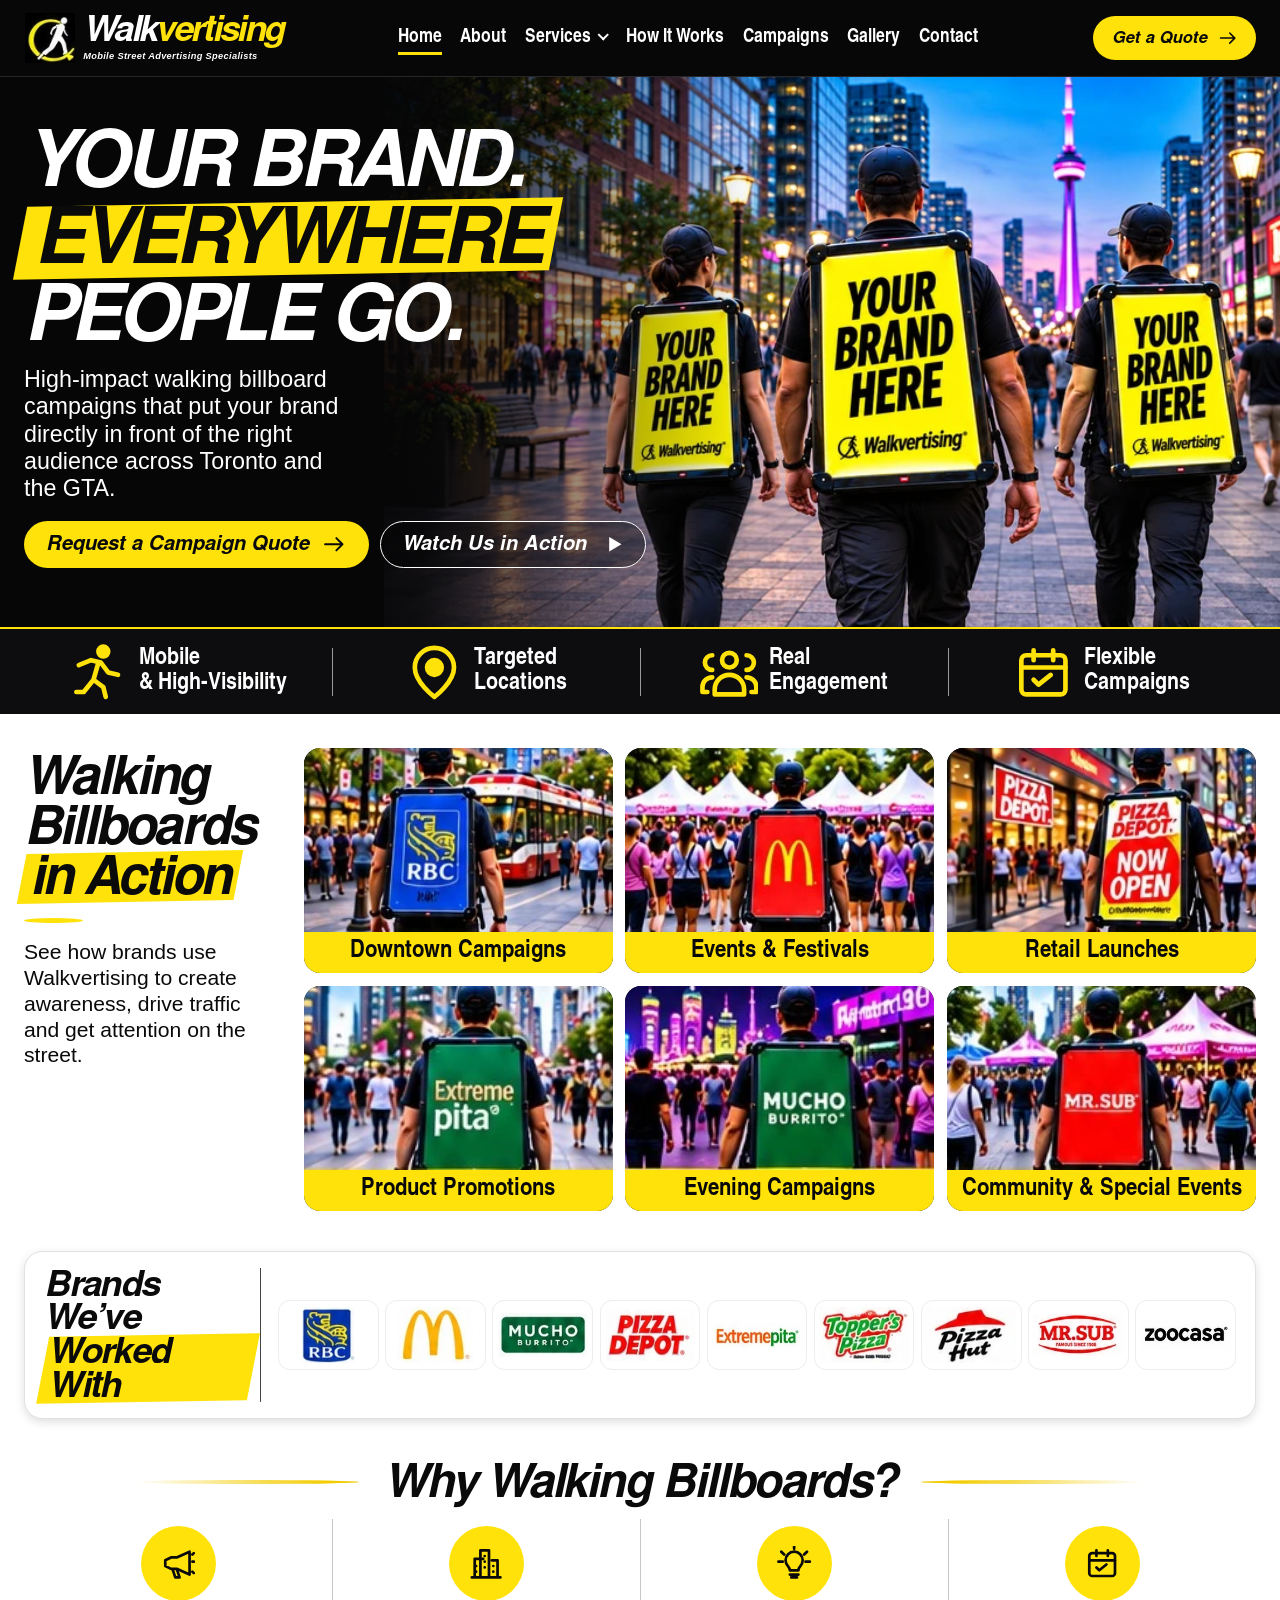
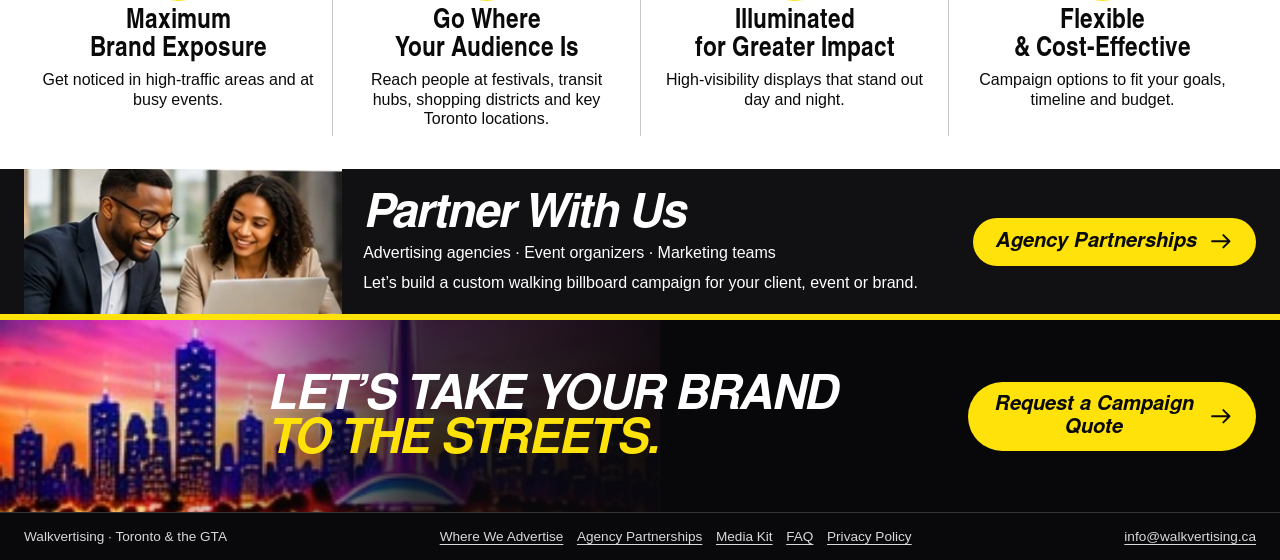
==== index.html @ fa6dc2ae "Build responsive Walkvertising marketing website" ====
<!doctype html>
<html lang="en-CA">
<head>
  <meta charset="utf-8">
  <meta name="viewport" content="width=device-width, initial-scale=1">
  <meta name="description" content="Mobile street advertising and illuminated walking billboard campaigns in Toronto and the GTA.">
  <meta name="theme-color" content="#08080a">
  <title>Walking Billboard Advertising in Toronto | Walkvertising</title>
  <link rel="icon" href="assets/logo-mark.webp" type="image/webp">
  <link rel="stylesheet" href="assets/styles.css">
  <script src="assets/site.js" defer></script>
</head>
<body>
<a class="skip-link" href="#main">Skip to content</a>
<header class="site-header">
  <div class="wrap header-inner">
    <a class="logo" href="index.html" aria-label="Walkvertising home">
      <img src="assets/logo-mark.webp" alt="" width="58" height="57" fetchpriority="high" >
      <span><strong>Walk<span>vertising</span></strong><small>Mobile Street Advertising Specialists</small></span>
    </a>
    <button class="menu-toggle" type="button" aria-label="Toggle menu" aria-expanded="false" aria-controls="site-nav"><svg class="icon" aria-hidden="true" focusable="false"><use href="assets/icons.svg#menu"></use></svg></button>
    <nav class="site-nav" id="site-nav" aria-label="Main navigation">
      <a href="index.html" aria-current="page">Home</a><a href="about.html" >About</a>
      <details class="nav-more" >
        <summary>Services <span class="chevron" aria-hidden="true"></span></summary>
        <div class="subnav"><a href="services.html" >Our Services</a><a href="where-we-advertise.html" >Where We Advertise</a><a href="agency-partnerships.html" >Agency Partnerships</a><a href="media-kit.html" >Media Kit</a><a href="faq.html" >FAQ</a></div>
      </details>
      <a href="how-it-works.html" >How It Works</a><a href="campaigns.html" >Campaigns</a><a href="gallery.html" >Gallery</a><a href="contact.html" >Contact</a>
    </nav>
    <a href="quote.html" class="button button-small">Get a Quote <svg class="icon" aria-hidden="true" focusable="false"><use href="assets/icons.svg#arrow"></use></svg></a>
  </div>
</header>
<main id="main">
<section class="hero hero-home" data-dark>
  <div class="wrap hero-copy">
    
    <h1><span>Your Brand.</span><span><mark>Everywhere</mark></span><span>People Go.</span></h1>
    <p>High-impact walking billboard campaigns that put your brand directly in front of the right audience across Toronto and the GTA.</p><div class="hero-actions"><a href="quote.html" class="button ">Request a Campaign Quote <svg class="icon" aria-hidden="true" focusable="false"><use href="assets/icons.svg#arrow"></use></svg></a><a href="gallery.html#in-action" class="button button-outline">Watch Us in Action <svg class="icon" aria-hidden="true" focusable="false"><use href="assets/icons.svg#play"></use></svg></a></div>
  </div>
  <picture class="hero-picture"><source media="(max-width: 600px)" srcset="assets/hero-home-small.webp"><img src="assets/hero-home.webp" alt="Three ambassadors wearing illuminated walking billboards on a Toronto street" width="1536" height="1024" fetchpriority="high" class="hero-image"></picture>
</section><section class="signal" aria-label="Campaign features" data-dark><div class="wrap"><div class="signal-item"><svg class="icon" aria-hidden="true" focusable="false"><use href="assets/icons.svg#walking"></use></svg><span>Mobile<br>&amp; High-Visibility</span></div><div class="signal-item"><svg class="icon" aria-hidden="true" focusable="false"><use href="assets/icons.svg#pin"></use></svg><span>Targeted<br>Locations</span></div><div class="signal-item"><svg class="icon" aria-hidden="true" focusable="false"><use href="assets/icons.svg#people"></use></svg><span>Real<br>Engagement</span></div><div class="signal-item"><svg class="icon" aria-hidden="true" focusable="false"><use href="assets/icons.svg#calendar"></use></svg><span>Flexible<br>Campaigns</span></div></div></section><section class="section wrap " ><div class="campaign-showcase">
  <div class="campaign-intro">
    <h2>Walking <br>Billboards <br><span class="mark">in Action</span></h2><div class="short-line"></div>
    <p>See how brands use Walkvertising to create awareness, drive traffic and get attention on the street.</p>
  </div>
  <div class="grid grid-3">
<a href="gallery.html?category=corporate" class="tile tile-yellow"><img src="assets/downtown.webp" alt="" width="245" height="148" loading="lazy" decoding="async" ><span class="tile-caption">Downtown Campaigns</span></a>
<a href="gallery.html?category=festivals" class="tile tile-yellow"><img src="assets/events.webp" alt="" width="246" height="150" loading="lazy" decoding="async" ><span class="tile-caption">Events &amp; Festivals</span></a>
<a href="gallery.html?category=grand-openings" class="tile tile-yellow"><img src="assets/retail.webp" alt="" width="250" height="148" loading="lazy" decoding="async" ><span class="tile-caption">Retail Launches</span></a>
<a href="gallery.html?category=restaurants" class="tile tile-yellow"><img src="assets/product.webp" alt="" width="243" height="125" loading="lazy" decoding="async" ><span class="tile-caption">Product Promotions</span></a>
<a href="gallery.html?category=night" class="tile tile-yellow"><img src="assets/evening.webp" alt="" width="248" height="126" loading="lazy" decoding="async" ><span class="tile-caption">Evening Campaigns</span></a>
<a href="gallery.html?category=festivals" class="tile tile-yellow"><img src="assets/community.webp" alt="" width="248" height="126" loading="lazy" decoding="async" ><span class="tile-caption">Community &amp; Special Events</span></a>
</div>
</div></section><section class="section wrap " ><div class="brands"><h2>Brands We’ve <br><span class="mark">Worked With</span></h2><div class="brand-grid"><div class="brand"><img src="assets/brand-rbc.webp" alt="RBC" width="64" height="69" loading="lazy" decoding="async" ></div><div class="brand"><img src="assets/brand-mcdonalds.webp" alt="McDonald’s" width="89" height="68" loading="lazy" decoding="async" ></div><div class="brand"><img src="assets/brand-mucho.webp" alt="Mucho Burrito" width="124" height="60" loading="lazy" decoding="async" ></div><div class="brand"><img src="assets/brand-pizza-depot.webp" alt="Pizza Depot" width="115" height="66" loading="lazy" decoding="async" ></div><div class="brand"><img src="assets/brand-extreme-pita.webp" alt="Extreme Pita" width="149" height="44" loading="lazy" decoding="async" ></div><div class="brand"><img src="assets/brand-toppers.webp" alt="Topper’s Pizza" width="107" height="66" loading="lazy" decoding="async" ></div><div class="brand"><img src="assets/brand-pizza-hut.webp" alt="Pizza Hut" width="107" height="67" loading="lazy" decoding="async" ></div><div class="brand"><img src="assets/brand-mr-sub.webp" alt="MR.SUB" width="140" height="65" loading="lazy" decoding="async" ></div><div class="brand"><img src="assets/brand-zoocasa.webp" alt="Zoocasa" width="170" height="56" loading="lazy" decoding="async" ></div></div></div></section><section class="section wrap " ><div class="section-title"><h2>Why Walking Billboards?</h2></div><div class="feature-row"><article class="feature"><span class="feature-badge"><svg class="icon" aria-hidden="true" focusable="false"><use href="assets/icons.svg#megaphone"></use></svg></span><h3>Maximum<br>Brand Exposure</h3><p>Get noticed in high-traffic areas and at busy events.</p></article><article class="feature"><span class="feature-badge"><svg class="icon" aria-hidden="true" focusable="false"><use href="assets/icons.svg#building"></use></svg></span><h3>Go Where<br>Your Audience Is</h3><p>Reach people at festivals, transit hubs, shopping districts and key Toronto locations.</p></article><article class="feature"><span class="feature-badge"><svg class="icon" aria-hidden="true" focusable="false"><use href="assets/icons.svg#bulb"></use></svg></span><h3>Illuminated<br>for Greater Impact</h3><p>High-visibility displays that stand out day and night.</p></article><article class="feature"><span class="feature-badge"><svg class="icon" aria-hidden="true" focusable="false"><use href="assets/icons.svg#calendar"></use></svg></span><h3>Flexible<br>&amp; Cost-Effective</h3><p>Campaign options to fit your goals, timeline and budget.</p></article></div></section><section class="partner-banner" data-dark><div class="wrap partner-inner">
  <img src="assets/partners.webp" alt="Two marketing colleagues planning a campaign" width="310" height="126" loading="lazy" decoding="async" >
  <div><h2 class="display">Partner With Us</h2><p>Advertising agencies · Event organizers · Marketing teams</p>
    <p>Let’s build a custom walking billboard campaign for your client, event or brand.</p></div>
  <a href="agency-partnerships.html" class="button ">Agency Partnerships <svg class="icon" aria-hidden="true" focusable="false"><use href="assets/icons.svg#arrow"></use></svg></a>
</div></section>
<section class="cta-band" data-dark>
  <div class="wrap cta-inner">
    <h2>Let’s take your brand<span class="accent">to the streets.</span></h2>
    <div class="cta-action"><a href="quote.html" class="button ">Request a Campaign Quote <svg class="icon" aria-hidden="true" focusable="false"><use href="assets/icons.svg#arrow"></use></svg></a></div>
  </div>
</section>
</main>
<footer class="site-footer" data-dark>
  <div class="wrap footer-inner">
    <span>Walkvertising · Toronto &amp; the GTA</span>
    <nav aria-label="More pages"><a href="where-we-advertise.html" >Where We Advertise</a><a href="agency-partnerships.html" >Agency Partnerships</a><a href="media-kit.html" >Media Kit</a><a href="faq.html" >FAQ</a><a href="privacy-policy.html" >Privacy Policy</a></nav>
    <a href="mailto:info@walkvertising.ca">info@walkvertising.ca</a>
  </div>
</footer>
</body>
</html>
---- assets/styles.css ----
@font-face{font-family:Nimbus Display;src:url(display.woff) format("woff");font-weight:700;font-style:italic;font-display:swap}
@font-face{font-family:Nimbus Narrow;src:url(condensed.woff) format("woff");font-weight:400;font-display:swap}
@font-face{font-family:Nimbus Narrow;src:url(condensed-bold.woff) format("woff");font-weight:700;font-display:swap}
:root{--yellow:#ffe20a;--ink:#0a0a0b;--paper:#fff;--muted:#4c4c50;--line:#dedee1;--display:"Nimbus Display",Arial,sans-serif;--narrow:"Nimbus Narrow","Arial Narrow",Arial,sans-serif}
*,*::before,*::after{box-sizing:border-box}
body{margin:0;background:var(--paper);color:var(--ink);font:1rem/1.42 Arial,Helvetica,sans-serif}
h1,h2,h3,p,figure{margin:0}
img{display:block;width:100%;height:auto}
button,input,select,textarea{font:inherit}
button,a{touch-action:manipulation}
button{cursor:pointer}
a{color:inherit}
[hidden]{display:none!important}
:focus-visible{outline:3px solid #1269d0;outline-offset:4px}
[data-dark] :focus-visible,.site-header :focus-visible{outline-color:var(--yellow)}
.wrap{width:min(100% - 3rem,1380px);margin-inline:auto}
.skip-link{position:absolute;top:.75rem;left:.75rem;z-index:10;background:var(--yellow);padding:.75rem;transform:translateY(-180%)}
.skip-link:focus{transform:translateY(0)}
.icon{width:1.4em;height:1.4em;flex:none;vertical-align:middle}
.site-header{position:relative;z-index:5;background:#070708;color:white;border-bottom:1px solid #262629}
.header-inner{display:flex;align-items:center;justify-content:space-between;gap:1.25rem;min-height:76px}
.logo{display:inline-flex;align-items:center;gap:.45rem;text-decoration:none;flex:none;line-height:1}
.logo img{width:52px;height:50px;object-fit:contain}
.logo strong{display:block;font:italic 700 clamp(1.8rem,2.8vw,2.7rem)/.91 var(--display);letter-spacing:-.075em;white-space:nowrap}
.logo strong span{color:var(--yellow)}
.logo small{display:block;margin-top:.35rem;font:italic 700 .58rem/1 Arial,sans-serif;letter-spacing:.035em;white-space:nowrap}
.site-nav{display:flex;align-items:center;gap:clamp(.65rem,1.45vw,1.5rem)}
.site-nav a,.nav-more summary{position:relative;display:block;white-space:nowrap;text-decoration:none}
.site-nav>a,.nav-more summary{font:700 clamp(1.04rem,1.5vw,1.27rem)/1 var(--narrow);padding:.8rem 0}
.site-nav>a::after,.nav-more summary::after{content:"";position:absolute;bottom:.35rem;left:0;right:0;height:3px;background:var(--yellow);transform:scaleX(0);transform-origin:left;transition:transform .16s ease}
.site-nav>a:hover::after,.site-nav>a[aria-current]::after,.nav-more summary:hover::after,.nav-more[data-active] summary::after{transform:scaleX(1)}
.nav-more{position:relative}
.nav-more summary{cursor:pointer;list-style:none}
summary::-webkit-details-marker{display:none}
.chevron{display:inline-block;width:.44em;height:.44em;border:solid currentColor;border-width:0 2px 2px 0;transform:translateY(-.16em) rotate(45deg);margin-left:.23em}
.subnav{position:absolute;min-width:13rem;top:100%;left:-.75rem;padding:.4rem;border:1px solid #343439;border-top:3px solid var(--yellow);background:#101012;border-radius:0 0 .6rem .6rem;box-shadow:0 10px 18px #0005}
.subnav a{padding:.66rem .8rem;font-family:var(--narrow);font-weight:700;font-size:1.1rem;border-radius:.3rem}
.subnav a:hover,.subnav a[aria-current]{background:#25252a;color:var(--yellow)}
.menu-toggle{display:none;background:transparent;color:white;border:1px solid #515155;border-radius:.45rem;padding:.55rem}
.button{display:inline-flex;justify-content:center;align-items:center;gap:.65em;min-height:44px;padding:.52em 1.04em;border:1px solid transparent;border-radius:4em;background:var(--yellow);color:var(--ink);text-decoration:none;text-align:center;font:italic 700 clamp(1rem,1.75vw,1.27rem)/1.08 var(--display);transition:background .16s,color .16s;line-height:1.12}
.button:hover{background:#ffec59}
.button .icon{width:1.21em;height:1.21em}
.button-outline{border-color:white;background:#0005;color:white}
.button-outline:hover{background:white;color:var(--ink)}
.button-small{font-size:clamp(.95rem,1.3vw,1.12rem);white-space:nowrap}
.hero{position:relative;isolation:isolate;display:flex;align-items:center;min-height:clamp(375px,34.5vw,520px);overflow:hidden;background:#060607;color:white}
.hero-home,.hero-tall{min-height:clamp(450px,43vw,645px)}
.hero-image{position:absolute;z-index:-2;right:0;inset-block:0;width:70%;height:100%;object-fit:cover;object-position:center 42%}
.hero::after{content:"";position:absolute;z-index:-1;inset:0;background:linear-gradient(90deg,#060607 1%,#060607 26%,#060607e8 33%,#06060770 44%,transparent 59%)}
.hero-copy{padding-block:2rem 3.55rem}
.hero-home .hero-copy{padding-bottom:2.7rem}
.eyebrow{display:flex;align-items:center;gap:.7rem;margin-bottom:.58rem;color:var(--yellow);font:italic 700 clamp(1.03rem,2.05vw,1.7rem)/1 var(--display);text-transform:uppercase}
.eyebrow::after{content:"";width:clamp(2.2rem,11vw,9rem);height:3px;background:linear-gradient(90deg,var(--yellow),transparent);border-radius:50%}
.hero h1{max-width:14ch;font:italic 700 clamp(2.8rem,5.32vw,5.6rem)/.9 var(--display);letter-spacing:-.052em;text-transform:uppercase;text-wrap:nowrap}
.hero-home h1{font-size:clamp(3.3rem,6.1vw,6.42rem);line-height:.94}
.hero h1 span{display:block}
.accent{color:var(--yellow)}
.hero h1 mark{display:inline-block;position:relative;isolation:isolate;margin:.045em 0;background:none;color:var(--ink);padding:0 .13em}
.hero h1 mark::before,.mark::before{content:"";position:absolute;z-index:-1;inset:0 -.045em;background:var(--yellow);transform:skewX(-12deg) rotate(-1deg)}
.hero p{max-width:35ch;margin-top:.88rem;font-size:clamp(1.04rem,1.82vw,1.56rem);line-height:1.17;text-wrap:pretty}
.hero-home p{max-width:27ch}
.hero-actions{display:flex;align-items:center;gap:.7rem;flex-wrap:wrap;margin-top:1.15rem}
.wave{position:absolute;bottom:-1px;left:0;right:0;width:100%;height:clamp(22px,3.4vw,60px);pointer-events:none}
.signal{background:#0d0d10;color:white;border-top:2px solid var(--yellow)}
.signal .wrap,.feature-row{display:grid;grid-template-columns:repeat(4,minmax(0,1fr))}
.signal-item{display:flex;justify-content:center;align-items:center;gap:.7rem;position:relative;padding:.82rem .5rem;font:700 clamp(1.04rem,1.9vw,1.5rem)/1.05 var(--narrow)}
.signal-item .icon{font-size:1.75em;color:var(--yellow)}
.signal-item+.signal-item::before{content:"";position:absolute;left:0;top:22%;height:56%;width:1px;background:#99999e}
.section{padding-block:clamp(1.25rem,2.6vw,2.5rem)}
.section+.section{padding-top:.4rem}
.section-title{display:flex;justify-content:center;align-items:center;gap:clamp(.65rem,2vw,1.6rem);margin:0 auto .85rem;text-align:center}
.section-title::before,.section-title::after{content:"";height:4px;flex:1;max-width:14rem;background:linear-gradient(90deg,transparent,#f3cc00 85%);border-radius:50%}
.section-title::after{transform:scaleX(-1)}
.section-title h2,.display{font:italic 700 clamp(1.85rem,3.65vw,3.65rem)/.99 var(--display);letter-spacing:-.045em;text-wrap:balance}
.section-title + .section-intro{margin:-.3rem auto 1.25rem;text-align:center;max-width:68ch}
.mark{position:relative;isolation:isolate;display:inline-block;padding:0 .11em}
.underline{width:min(52%,28rem);height:16px;margin:.35rem auto .85rem;border-top:5px solid var(--yellow);border-radius:50%}
.campaign-showcase{display:grid;grid-template-columns:1fr 3.7fr;gap:1.4rem;align-items:start}
.campaign-intro{padding:.3rem 0}
.campaign-intro h2{font:italic 700 clamp(2rem,4.15vw,4.4rem)/.94 var(--display);letter-spacing:-.055em}
.campaign-intro p{font-size:clamp(1rem,1.65vw,1.33rem);line-height:1.22;margin-top:.85rem}
.short-line{width:3.7rem;height:5px;background:var(--yellow);border-radius:85%;margin:1rem 0}
.grid{display:grid;gap:.8rem}
.grid-2{grid-template-columns:repeat(2,minmax(0,1fr))}
.grid-3{grid-template-columns:repeat(3,minmax(0,1fr))}
.grid-4{grid-template-columns:repeat(4,minmax(0,1fr))}
.tile{position:relative;display:block;overflow:hidden;border-radius:1rem;background:var(--ink);color:white;text-decoration:none}
.tile img{aspect-ratio:1.68;object-fit:cover;transition:transform .25s ease}
a.tile:hover img,.gallery-item:hover img{transform:scale(1.035)}
.tile-caption{display:flex;align-items:center;justify-content:center;gap:.5em;min-height:2.4rem;padding:.48rem .55rem;font:700 clamp(1.06rem,2vw,1.55rem)/1.05 var(--narrow);text-align:center}
.tile-caption .icon{color:var(--yellow)}
.tile-yellow .tile-caption{background:var(--yellow);color:#090909}
.tile-copy{padding:.7rem .85rem .9rem}
.tile-copy h3{display:flex;align-items:center;gap:.45em;margin-bottom:.32rem;font:italic 700 clamp(1.12rem,2vw,1.65rem)/1 var(--display)}
.tile-copy h3 .icon{color:var(--yellow)}
.tile-copy p{line-height:1.22}
.brands{display:grid;grid-template-columns:minmax(170px,1.13fr) minmax(0,5fr);gap:1.1rem;align-items:center;padding:1rem 1.2rem;border:1px solid #e1e1e2;border-radius:1.15rem;box-shadow:0 3px 10px #0002;background:#fff}
.brands h2{font:italic 700 clamp(1.42rem,2.8vw,2.6rem)/.94 var(--display);letter-spacing:-.045em;border-right:1px solid #444;padding-right:.55rem}
.brand-grid{display:grid;grid-template-columns:repeat(9,minmax(0,1fr));align-items:center;gap:.4rem}
.brand{display:grid;place-items:center;padding:.36rem .26rem;border:1px solid #ededee;border-radius:.75rem;background:#fff;min-height:60px}
.brand img{width:100%;height:3.55rem;object-fit:contain}
.feature-row{gap:0}
.feature{text-align:center;padding:.45rem .75rem}
.feature+.feature{border-left:1px solid #c6c6cb}
.feature-badge{width:clamp(46px,6vw,75px);height:clamp(46px,6vw,75px);display:grid;place-items:center;margin:0 auto .5rem;border-radius:50%;background:var(--yellow);color:var(--ink);flex:none}
.feature-badge .icon{font-size:1.53rem}
.feature h3{font:700 clamp(1.24rem,2.3vw,1.72rem)/1.01 var(--narrow);margin-bottom:.35rem;text-wrap:balance}
.feature p{line-height:1.22;text-wrap:pretty}
.dark-panel{padding:1rem;border-radius:1.25rem;background:linear-gradient(120deg,#09090a,#18181b);color:white}
.dark-panel .feature+.feature{border-color:#6b6b70}
.partner-banner{background:#111114;color:white}
.partner-inner{display:grid;grid-template-columns:1fr 1.85fr auto;align-items:center;gap:1.3rem}
.partner-inner>img{height:100%;min-height:145px;object-fit:cover;object-position:center}
.partner-inner>div{padding:.9rem 0}
.partner-inner .button{margin-block:.8rem}
.partner-inner p{margin-top:.45rem}
.cta-band{position:relative;isolation:isolate;overflow:hidden;background:#08080d;color:white;border-top:6px solid var(--yellow)}
.cta-band::before{content:"";position:absolute;z-index:-2;inset:0;background:url(skyline-bay.webp) left 57%/min(59%,660px) auto no-repeat}
.cta-band::after{content:"";position:absolute;z-index:-1;inset:0;background:linear-gradient(94deg,#07071200 9%,#08080b30 20%,#08080bcf 33%,#08080b 57%)}
.cta-inner{min-height:clamp(142px,15vw,225px);display:flex;align-items:center;justify-content:space-between;gap:1.1rem;padding:1.65rem 0 1.65rem clamp(5rem,19vw,19rem)}
.cta-inner h2{font:italic 700 clamp(1.85rem,3.7vw,4rem)/.94 var(--display);letter-spacing:-.035em;text-transform:uppercase}
.cta-inner h2 span{display:block}
.cta-action{flex:none;max-width:18rem}
.cta-action p{margin-bottom:.6rem;font-size:1.1rem;line-height:1.2}
.site-footer{background:#09090b;color:#d8d8dc;border-top:1px solid #343438}
.footer-inner{display:flex;align-items:center;justify-content:space-between;gap:.85rem;flex-wrap:wrap;padding-block:.85rem;font-size:.85rem}
.footer-inner nav{display:flex;flex-wrap:wrap;gap:.85rem}
.footer-inner a{text-underline-offset:.2em}
.story-row{display:grid;grid-template-columns:1.02fr 1.35fr 1.15fr;align-items:center;gap:1.25rem}
.story-row>img,.soft-image{border-radius:1rem;object-fit:cover}
.story-row>img{aspect-ratio:1.32}
.story-copy p{margin-top:.7rem}
.story-values{padding-left:1rem;border-left:1px solid #777}
.mini-feature{display:flex;align-items:flex-start;gap:.72rem;padding:.65rem 0}
.mini-feature+.mini-feature{border-top:1px solid var(--line)}
.mini-feature .feature-badge{margin:0;width:3.2rem;height:3.2rem}
.mini-feature .feature-badge .icon{width:1.18em;height:1.18em}
.mini-feature h3{font:700 1.35rem/1 var(--narrow);margin-bottom:.22rem}
.mini-feature p{line-height:1.23}
.audience-strip{display:grid;grid-template-columns:1.15fr 4fr;align-items:center;gap:1rem;background:#f3f3f4;padding:.85rem 1rem;border-radius:1rem}
.audience-grid{display:grid;grid-template-columns:repeat(5,minmax(0,1fr));gap:.35rem;text-align:center}
.audience-grid div{padding:.35rem .3rem;border-left:1px solid #d0d0d2;font:700 1.15rem/1.08 var(--narrow)}
.audience-grid .icon{display:block;margin:0 auto .27rem;color:#111;width:1.85rem;height:1.85rem;filter:drop-shadow(2px 2px 0 var(--yellow))}
.split{display:grid;grid-template-columns:repeat(2,minmax(0,1fr));gap:1.1rem;align-items:start}
.split-center{align-items:center}
.split img{border-radius:1rem}
.tag{display:inline-block;position:relative;isolation:isolate;padding:.32em .7em .27em;margin-bottom:.55rem;font:italic 700 clamp(1.13rem,2.4vw,1.85rem)/1 var(--display);text-transform:uppercase;letter-spacing:-.02em}
.tag::before{content:"";position:absolute;z-index:-1;inset:0;transform:skewX(-13deg);border-radius:.22em;background:var(--yellow)}
.tag.black{color:var(--yellow)}
.tag.black::before{background:var(--ink)}
.steps{counter-reset:step}
.step{position:relative;border-radius:1.15rem;background:var(--ink);color:white;padding-bottom:.8rem;text-align:center}
.step::before{counter-increment:step;content:counter(step,decimal-leading-zero);position:absolute;z-index:1;left:.65rem;top:-.48rem;display:grid;place-items:center;width:2.9rem;height:2.9rem;border-radius:50%;background:var(--yellow);color:#080809;font:italic 700 1.25rem/1 var(--display)}
.step img{border-radius:1.15rem 1.15rem 0 0;aspect-ratio:1.1;object-fit:cover}
.step h3{display:flex;align-items:center;gap:.5em;text-align:left;margin:.6rem .7rem .3rem;font:700 clamp(1.2rem,2.4vw,1.8rem)/1 var(--narrow);text-transform:uppercase}
.step h3 .icon{color:var(--yellow)}
.step p{padding:.05rem .9rem;line-height:1.2}
.coverage-checks{display:grid;grid-template-columns:1fr 1fr;gap:.45rem;padding:0;list-style:none}
.coverage-checks li{display:flex;gap:.45rem;align-items:center;font-weight:bold}
.coverage-checks .icon{background:var(--yellow);border-radius:.25rem;padding:.12rem}
.location-card{border-bottom:5px solid var(--yellow)}
.location-card img{aspect-ratio:2.05}
.location-card .tile-copy{min-height:6.8rem}
.callout{background:#fff7c0;padding:1rem;border-left:5px solid var(--yellow);border-radius:.4rem}
.filters{display:flex;flex-wrap:wrap;gap:.5rem;margin-bottom:1rem}
.filter{display:inline-flex;align-items:center;gap:.45em;border:1px solid var(--ink);border-radius:3em;background:var(--ink);color:white;padding:.55rem .8rem;font:700 1.12rem/1 var(--narrow)}
.filter[aria-pressed=true],.filter:hover{background:var(--yellow);border-color:var(--yellow);color:#0a0a0b}
.gallery-grid{grid-template-columns:repeat(6,minmax(0,1fr))}
.gallery-item{position:relative;display:block;grid-column:span 2;overflow:hidden;padding:0;border:0;border-radius:.9rem;background:#111;color:white;text-align:left}
.gallery-item.gallery-wide{grid-column:span 3}
.gallery-grid[data-filtered] .gallery-item{grid-column:span 2}
.gallery-item img{aspect-ratio:1.56;object-fit:cover;transition:transform .25s}
.gallery-item.gallery-wide img{aspect-ratio:1.78}
.gallery-grid[data-filtered] .gallery-item img{aspect-ratio:1.56}
.gallery-caption{position:absolute;inset:auto 0 0;display:flex;align-items:center;gap:.55rem;background:linear-gradient(transparent,#000e 40%);padding:.95rem .7rem .55rem;font:700 clamp(1.09rem,2.3vw,1.7rem)/1.06 var(--narrow)}
.gallery-caption small{display:block;font:400 .82rem/1.13 Arial,sans-serif;margin-top:.18rem}
.gallery-caption .icon{color:var(--yellow);width:1.35em;height:1.35em}
.preview-strip{display:grid;grid-template-columns:1fr 3fr;gap:1rem;align-items:stretch}
.preview-strip .display{display:grid;align-items:center;background:var(--yellow);padding:1rem;border-radius:.85rem}
.preview-strip button{position:relative;padding:0;overflow:hidden;border:0;border-radius:.75rem;background:#111}
.preview-strip img{aspect-ratio:1.6;object-fit:cover}
.preview-strip button .icon{position:absolute;left:50%;top:50%;transform:translate(-50%,-50%);display:grid;width:3.1rem;height:3.1rem;padding:.43rem;color:white;background:#08080bb0;border:2px solid white;border-radius:50%}
.lightbox{width:min(92vw,900px);max-height:90vh;margin:auto;padding:0;border:1px solid #383841;border-radius:.9rem;color:white;background:#111114}
.lightbox::backdrop{background:#000d}
.lightbox img{max-height:66vh;object-fit:contain;background:#060607}
.lightbox-close{position:absolute;z-index:1;top:.6rem;right:.6rem;color:white;background:#0b0b10cc;padding:.15rem .65rem;border:1px solid white;border-radius:.35rem;font-size:1.55rem}
.lightbox-footer{display:flex;align-items:center;justify-content:space-between;gap:.7rem;padding:.75rem 1rem}
.lightbox-footer h2{font:700 1.35rem/1.1 var(--narrow)}
.lightbox-nav{display:flex;gap:.5rem}
.lightbox-nav button{background:var(--yellow);border:0;border-radius:.3rem;padding:.36rem .6rem;color:#09090b}
.content-form{background:#fbfbfb;border:1px solid var(--line);border-radius:1.35rem;padding:clamp(1rem,2vw,1.6rem);box-shadow:0 4px 17px #0002}
.content-form h2{text-align:center;text-transform:uppercase}
.form-layout{grid-template-columns:minmax(200px,1fr) minmax(0,2.4fr);gap:1.5rem}
.form-grid{display:grid;grid-template-columns:repeat(2,minmax(0,1fr));gap:.65rem}
.field{display:grid;grid-template-columns:1.35rem minmax(0,1fr);align-items:center;gap:.35rem .65rem;padding:.45rem .7rem;border:1px solid #c3c3c8;border-radius:.6rem;background:white}
.field>.icon{grid-row:1 / span 2}
.field>label,.field-label,fieldset legend{font:700 1.13rem/1.13 var(--narrow)}
.field>input,.field>select,.field>textarea{min-width:0;width:100%;grid-column:2;border:0;background:transparent;color:var(--ink);padding:.16rem 0;border-radius:.1rem}
.field>textarea{min-height:6rem;resize:vertical}
.field-wide{grid-column:1/-1}
.required{color:#a20f25}
.form-choices{display:grid;grid-template-columns:repeat(3,minmax(0,1fr));gap:.65rem;margin-top:.7rem}
fieldset{min-width:0;width:100%;border:1px solid var(--line);border-radius:.6rem;margin:0;padding:.5rem .65rem .55rem}
fieldset label{display:flex;align-items:baseline;gap:.45rem;margin:.3rem 0;font-size:.92rem;line-height:1.2}
fieldset input{flex:none;accent-color:#1a1a1a}
.choice-inline{display:flex;gap:.55rem 1rem;flex-wrap:wrap;margin:.6rem 0}
.choice-inline label{margin:0}
.content-form .button{margin-top:.8rem;width:100%}
.form-note,.form-feedback{margin-top:.55rem;text-align:center;font-size:.86rem;color:#494950}
.form-feedback:empty{display:none}
.form-feedback a{font-weight:bold}
.form-aside{padding:.2rem .4rem}
.form-aside .display{margin-bottom:.65rem}
.form-aside>p{margin-bottom:.7rem}
.form-aside img{aspect-ratio:1.35;object-fit:cover;border-radius:.95rem;margin-top:.5rem}
.form-aside.dark-panel{padding:1rem}
.form-aside.dark-panel .mini-feature+.mini-feature{border-color:#525259}
.question{border:1px solid #bdbdc3;border-radius:.9rem;margin:.3rem 0;background:white;color:#111;overflow:hidden}
.question summary{display:flex;align-items:center;justify-content:space-between;gap:.55rem;padding:.49rem .7rem;list-style:none;cursor:pointer;font:700 clamp(1.06rem,1.7vw,1.28rem)/1.12 var(--narrow)}
.question summary::after{content:"+";display:grid;place-items:center;flex:none;width:1.43rem;height:1.43rem;border-radius:50%;background:#fff0a0;font:bold 1.13rem/1 Arial,sans-serif}
.question[open] summary::after{content:"−";background:var(--yellow)}
.question p{padding:.04rem .75rem .75rem;line-height:1.35}
.question summary:focus-visible{outline-offset:-3px}
.faq-layout{grid-template-columns:minmax(180px,.97fr) minmax(0,2.12fr)}
.faq-search{display:flex;align-items:center;gap:.62rem;max-width:850px;margin:0 auto 1rem}
.faq-search label{display:flex;align-items:center;gap:.6rem;flex:1;min-width:0;padding:.55rem .7rem;border:1px solid #c8c8cc;border-radius:2rem}
.faq-search input{border:0;min-width:0;width:100%}
.faq-side nav{display:grid;background:#f4f4f5;border:1px solid #ededee;border-radius:1rem;padding:.35rem .8rem;margin-bottom:1rem}
.faq-side nav a{display:flex;align-items:center;gap:.58rem;padding:.63rem 0;text-decoration:none;font:700 1.15rem/1.14 var(--narrow)}
.faq-side nav a+a{border-top:1px solid #d4d4d8}
.faq-side nav a:hover{text-decoration:underline}
.faq-group{margin-bottom:.7rem;scroll-margin-top:1rem}
.faq-group .tag{margin:0 0 .05rem .25rem}
.faq-group .tag .icon{margin-right:.35rem}
.faq-promo{padding:0;overflow:hidden}
.faq-promo img{aspect-ratio:1.6;object-fit:cover}
.faq-promo div{padding:.85rem}
.faq-promo p{margin:.55rem 0 .75rem}
.faq-promo .button{width:100%}
.policy-intro{display:flex;gap:1.2rem;align-items:center;margin-bottom:1rem}
.policy-intro .feature-badge{margin:0}
.policy-intro p{margin-top:.35rem}
.policy-list{display:grid;gap:.65rem;margin-bottom:1rem}
.policy-row{display:grid;grid-template-columns:minmax(180px,1fr) 2.5fr;background:#f7f7f8;border:1px solid #e1e1e2;border-radius:1rem;overflow:hidden}
.policy-row h3{display:flex;align-items:center;gap:.65rem;padding:.85rem 1rem;background:var(--yellow);font:700 clamp(1.16rem,2vw,1.55rem)/1.05 var(--narrow)}
.policy-row h3 .icon{font-size:1.15em}
.policy-row>div{padding:.75rem 1rem}
.policy-row ul{margin:.2rem 0 0;padding-left:1.28rem}
.policy-date{text-align:center;margin:.7rem auto 0}
.agency-intro{display:grid;grid-template-columns:.9fr 1.25fr 1fr;gap:1rem;align-items:center}
.agency-intro .display{background:var(--yellow);padding:.6rem .8rem;border-radius:.6rem}
.agency-intro img{aspect-ratio:2.45;object-fit:cover;border-radius:.8rem}
.agency-intro p{border-left:2px solid #141414;padding-left:.8rem}
.resources{display:grid;grid-template-columns:repeat(3,minmax(0,1fr));gap:.55rem;margin-top:.65rem}
.resource{display:grid;place-items:center;gap:.3rem;padding:.65rem .3rem;text-align:center;background:#f2f2f3;border:1px solid #dedee1;border-radius:.7rem;text-decoration:none;font:700 1.15rem/1.05 var(--narrow)}
.resource:hover{background:#fff0a1}
.resource .icon{font-size:1.4em}
.detail-section{scroll-margin-top:1rem}
.detail-section h2{margin-bottom:.4rem}
.detail-section p+p{margin-top:.5rem}
@media(max-width:1130px){
  .header-inner{gap:.8rem}
  .site-nav{gap:.7rem}
  .logo img{width:44px;height:44px}
  .logo small{font-size:.52rem}
  .hero h1{font-size:clamp(2.8rem,5.5vw,5.6rem)}
  .hero-home h1{font-size:clamp(3.3rem,6.35vw,6.42rem)}
}
@media(max-width:920px){
  .wrap{width:min(100% - 2rem,1380px)}
  .header-inner{min-height:67px}
  .site-nav{gap:.53rem}
  .site-nav>a,.nav-more summary{font-size:1rem}
  .hero-image{width:73%}
  .hero h1{font-size:clamp(2.5rem,5.75vw,4.8rem)}
  .hero-home h1{font-size:clamp(3rem,6.65vw,5.6rem)}
  .grid-4{grid-template-columns:repeat(2,minmax(0,1fr))}
  .brand-grid{grid-template-columns:repeat(5,minmax(0,1fr))}
  .brand{min-height:47px}
  .brand img{height:2.55rem}
  .campaign-showcase{gap:.8rem}
  .story-row{gap:.7rem}
  .cta-inner{padding-left:clamp(4rem,14vw,12rem)}
}
@media(max-width:760px){
  .menu-toggle{display:block;order:3}
  .header-inner>.button{margin-left:auto}
  .site-nav{display:none;position:absolute;top:100%;inset-inline:0;background:#101013;padding:.5rem 1rem 1rem;box-shadow:0 8px 13px #0005}
  .site-nav[data-open]{display:grid;gap:0}
  .site-nav>a,.nav-more summary{width:100%;padding:.7rem;text-align:left;border-bottom:1px solid #28282d;font-size:1.2rem}
  .site-nav>a::after,.nav-more summary::after{left:.7rem;right:auto;width:1.75rem;bottom:.15rem}
  .subnav{position:static;background:#18181b;border:0;box-shadow:none;padding-left:1.2rem}
  .hero-image{width:100%;object-position:center 32%}
  .hero::after{background:linear-gradient(90deg,#060607 0%,#060607de 17%,#06060778 50%,transparent 100%)}
  .hero,.hero-home,.hero-tall{min-height:390px}
  .hero h1{font-size:clamp(2.45rem,8.1vw,4.75rem)}
  .hero-home h1{font-size:clamp(2.7rem,8.8vw,5rem)}
  .hero p{max-width:30ch}
  .feature-row{grid-template-columns:repeat(2,minmax(0,1fr));row-gap:.8rem}
  .feature:nth-child(3){border-left:0}
  .signal .wrap{width:100%}
  .signal-item{flex-direction:column;text-align:center;gap:.2rem;padding:.62rem .25rem;font-size:.95rem}
  .campaign-showcase,.audience-strip{grid-template-columns:1fr}
  .campaign-intro h2 br{display:none}
  .campaign-intro p{margin-top:.4rem}
  .short-line{display:none}
  .partner-inner{grid-template-columns:1fr 1.6fr;gap:.6rem}
  .partner-inner .button{grid-column:2;justify-self:start;margin:0 0 .75rem}
  .partner-inner>img{grid-row:1 / span 2}
  .partner-inner>div{padding-bottom:0}
  .story-row{grid-template-columns:1fr 1.25fr}
  .story-values{grid-column:1/-1;display:grid;grid-template-columns:1fr 1fr;gap:.7rem;padding-left:0;border-left:0}
  .story-values .mini-feature{border-top:0}
  .audience-grid div:first-child{border-left:0}
  .form-layout{grid-template-columns:1fr}
  .form-aside{order:2;padding:.7rem .4rem}
  .form-aside>img{display:none}
  .faq-layout{grid-template-columns:1fr}
  .faq-side nav{grid-template-columns:repeat(2,minmax(0,1fr));gap:.2rem .6rem;margin-bottom:0}
  .faq-side nav a+ a{border-top:0}
  .faq-promo{display:none}
  .gallery-grid{grid-template-columns:repeat(2,minmax(0,1fr))}
  .gallery-item,.gallery-item.gallery-wide,.gallery-grid[data-filtered] .gallery-item{grid-column:span 1}
  .gallery-item.gallery-wide img{aspect-ratio:1.56}
  .preview-strip{grid-template-columns:1fr}
  .preview-strip .display{font-size:1.65rem}
  .cta-inner{padding-left:0}
}
@media(max-width:480px){
  .wrap{width:calc(100% - 1.2rem)}
  .header-inner{min-height:60px;gap:.42rem}
  .logo{gap:.26rem}
  .logo strong{font-size:1.65rem}
  .logo img{width:37px;height:36px}
  .logo small{font-size:.43rem}
  .header-inner>.button{font-size:.81rem;min-height:38px;padding:.48rem .63rem}
  .header-inner>.button .icon{display:none}
  .menu-toggle{padding:.43rem}
  .hero,.hero-home,.hero-tall{display:block;min-height:0}
  .hero-copy,.hero-home .hero-copy{min-height:0;padding:1.05rem 0 0}
  .hero-image{position:static;width:100%;height:auto;aspect-ratio:1.62;object-fit:cover;object-position:center 28%;margin-top:-.12rem}
  .hero::after{inset:auto 0 0;height:clamp(172px,62vw,279px);z-index:0;pointer-events:none;background:linear-gradient(180deg,#060607,transparent 28%)}
  .hero-copy{position:relative;z-index:1}
  .hero .wave{z-index:2}
  .hero h1{font-size:clamp(2rem,9.05vw,2.78rem)}
  .hero-home h1{font-size:clamp(2.3rem,10.4vw,3.25rem)}
  .hero p{font-size:1.01rem;margin-top:.6rem}
  .hero-actions{margin-top:.75rem;gap:.4rem}
  .hero-actions .button{font-size:.9rem;min-height:39px}
  .hero-actions .button-outline .icon{width:1em}
  .grid{gap:.5rem}
  .grid-3{grid-template-columns:repeat(2,minmax(0,1fr))}
  .grid-3.preview-cards{grid-template-columns:repeat(3,minmax(0,1fr))}
  .tile{border-radius:.65rem}
  .tile-caption{min-height:2.1rem;padding:.38rem .25rem;font-size:1rem}
  .brands{grid-template-columns:1fr;gap:.55rem;padding:.65rem}
  .brands h2{border:0}
  .brands h2 br{display:none}
  .brand-grid{grid-template-columns:repeat(5,minmax(0,1fr));gap:.24rem}
  .brand img{height:2rem}
  .brand{min-height:38px;border-radius:.36rem}
  .feature{padding-inline:.5rem}
  .feature p,.tile-copy p{font-size:.89rem}
  .section-title h2,.display{font-size:clamp(1.55rem,7vw,2.25rem)}
  .story-row,.split,.faq-layout,.form-layout,.agency-intro{grid-template-columns:1fr;gap:.75rem}
  .story-row>img{width:100%;aspect-ratio:1.85;object-position:50% 35%}
  .audience-grid{grid-template-columns:repeat(3,minmax(0,1fr))}
  .audience-grid div:nth-child(4){border-left:0}
  .partners p,.partner-inner p{font-size:.89rem}
  .cta-inner{align-items:flex-start;flex-direction:column;gap:.65rem;min-height:135px;padding-block:1rem}
  .cta-inner h2{font-size:clamp(1.7rem,7.2vw,2.45rem)}
  .cta-band::before{background-size:100% auto;background-position:center 60%}
  .cta-band::after{background:linear-gradient(90deg,#08080bd9,#08080b45 85%)}
  .cta-action p{font-size:.96rem}
  .gallery-caption{padding:.7rem .35rem .35rem;font-size:1rem;gap:.27rem}
  .gallery-caption small{font-size:.68rem}
  .gallery-caption .icon{width:1.15em;height:1.15em}
  .form-grid,.form-choices{grid-template-columns:1fr}
  .form-aside>.mini-feature{padding:.5rem 0}
  .faq-search input{font-size:.88rem}
  .faq-search .button{padding-inline:.6rem}
  .faq-side nav a{font-size:1rem}
  .policy-row{grid-template-columns:1fr}
  .policy-row h3{padding:.55rem .65rem}
  .policy-row>div{padding:.55rem .65rem}
  .agency-intro img{display:none}
  .resource{font-size:.96rem}
  .footer-inner{gap:.45rem}
}
@media(prefers-reduced-motion:reduce){*,*::before,*::after{scroll-behavior:auto!important;transition-duration:.01ms!important}}
.sr-only{position:absolute;width:1px;height:1px;padding:0;margin:-1px;overflow:hidden;clip-path:inset(50%);white-space:nowrap;border:0}
.faq-status{margin:0 auto .65rem;max-width:850px;font-weight:bold}
.agency-form-layout{grid-template-columns:minmax(0,1fr) minmax(0,1.42fr)}
[data-other-location]:not([hidden]){margin-top:.65rem}
@media(max-width:760px){.agency-form-layout{grid-template-columns:1fr}}
@media(max-width:359px){.hero h1{font-size:8.65vw}.hero-home h1{font-size:9.8vw}}
@media(max-width:480px){
  .hero h1{max-width:100%;text-wrap:wrap}
}
@media(max-width:359px){
  .header-inner{gap:.28rem}
  .logo strong{font-size:1.29rem}
  .logo img{width:30px;height:31px}
  .logo small{font-size:.35rem}
  .header-inner>.button{padding-inline:.45rem;font-size:.75rem}
  .menu-toggle{padding:.35rem}
}
.hero-picture{display:contents}
@media(max-width:400px){.service-benefits{grid-template-columns:1fr}}
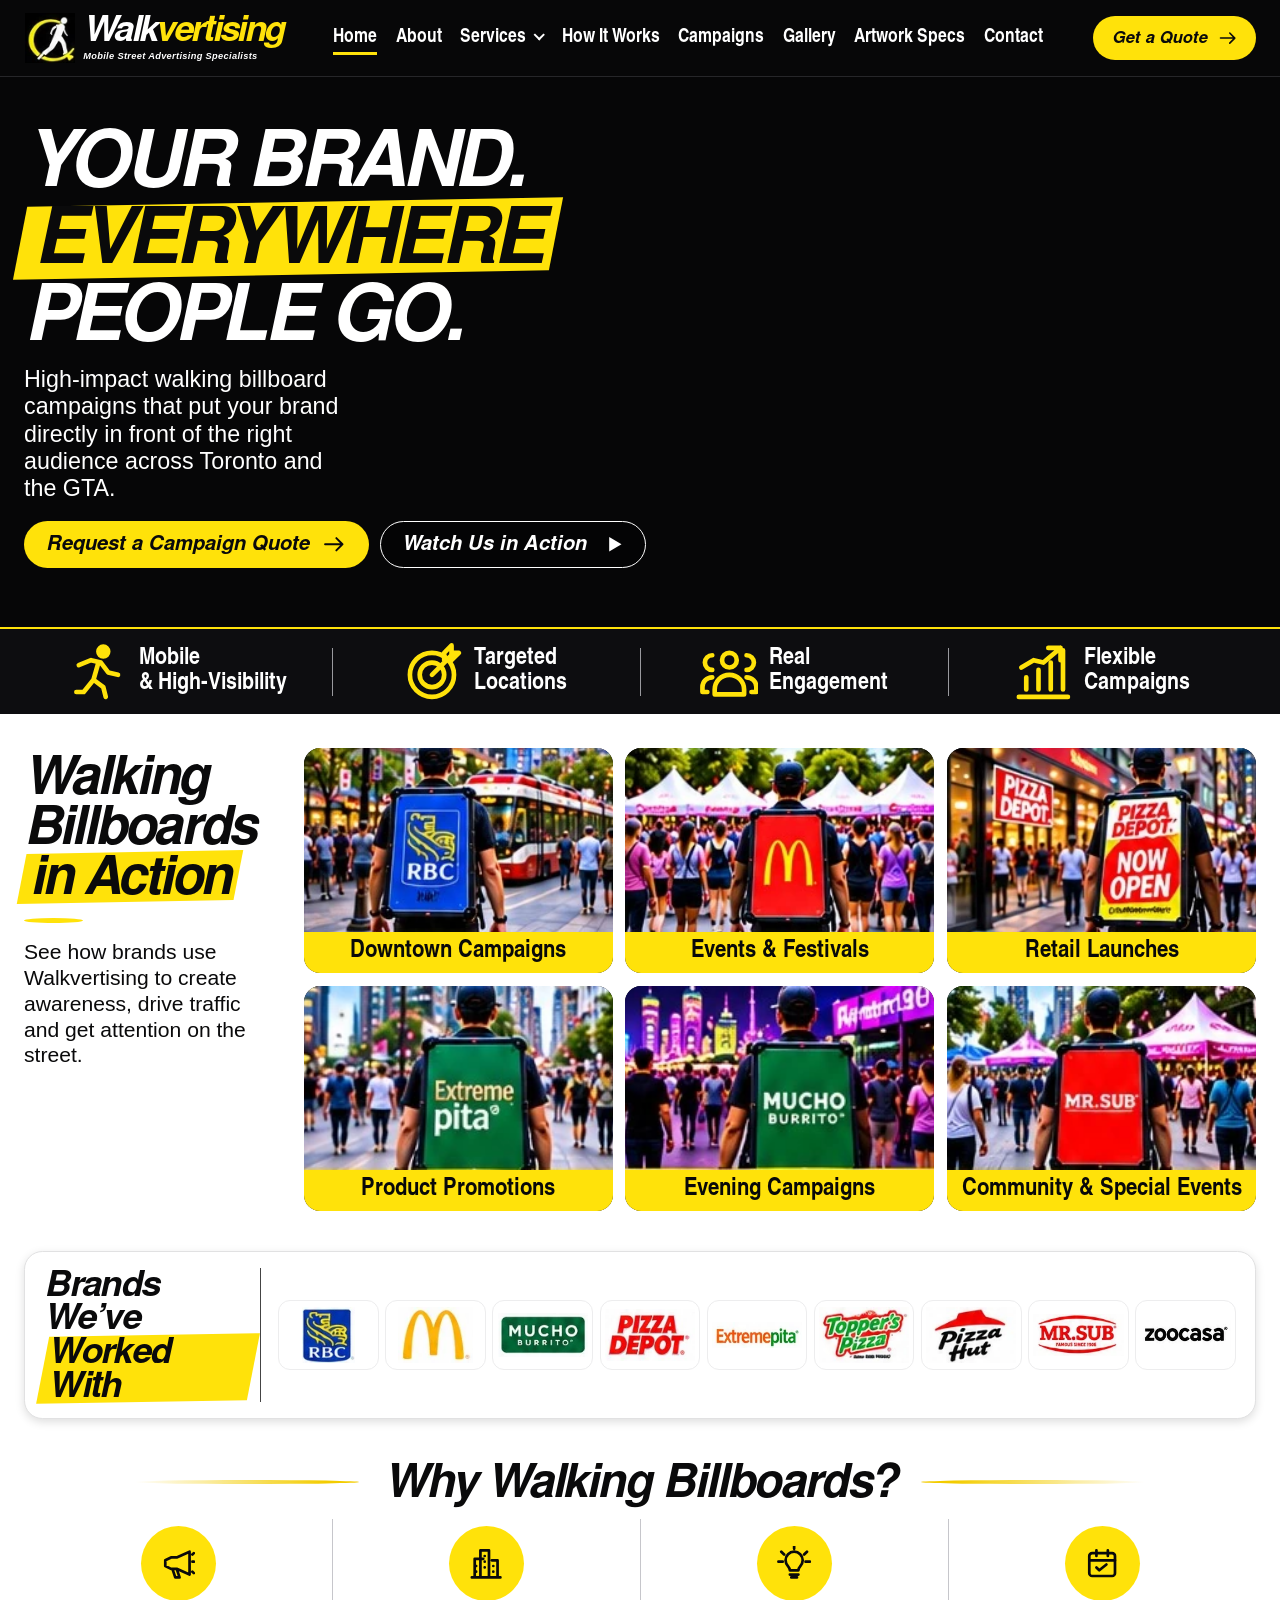
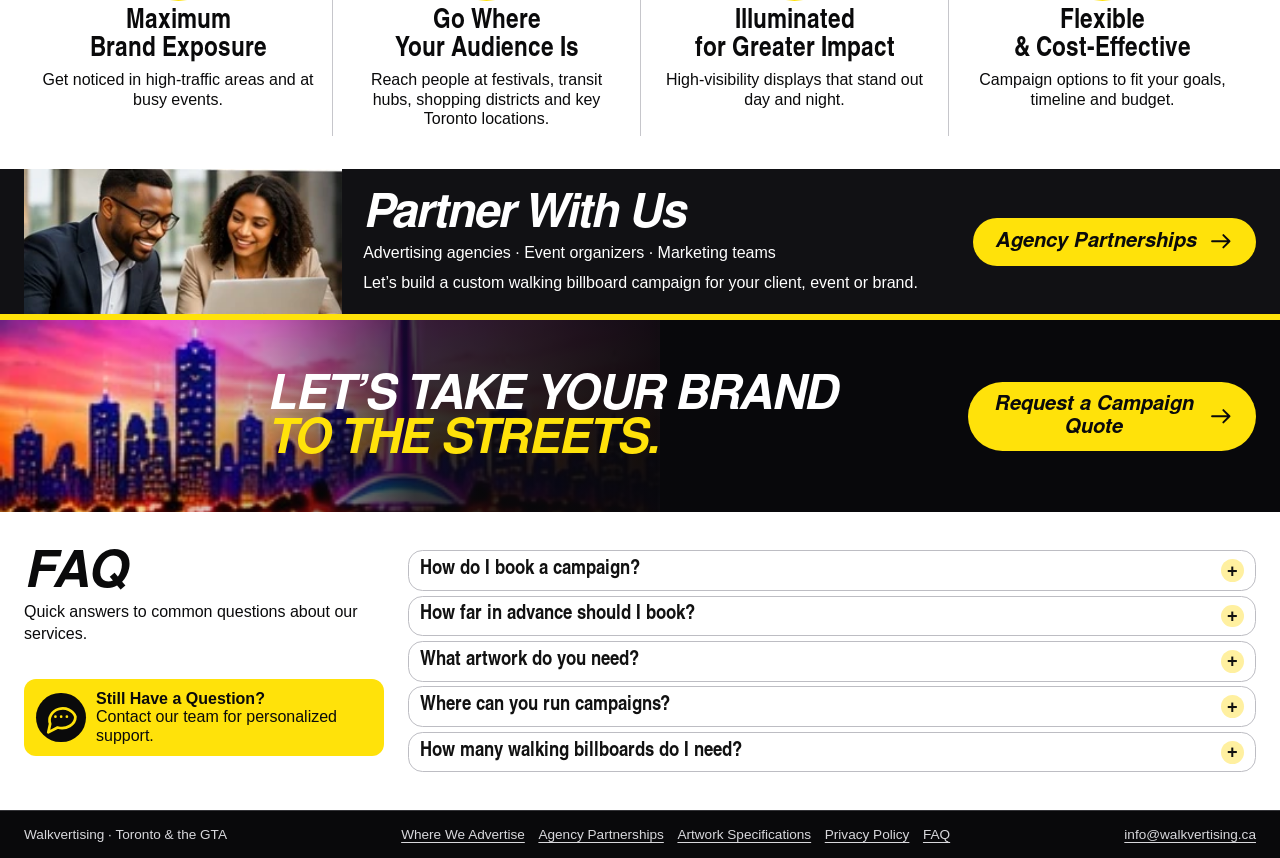
==== commit f32d28f2: "Match mobile mockups and replace media kit with artwork specifications" ====
--- a/index.html
+++ b/index.html
@@ -10,7 +10,7 @@
   <link rel="stylesheet" href="assets/styles.css">
   <script src="assets/site.js" defer></script>
 </head>
-<body>
+<body class="page-home">
 <a class="skip-link" href="#main">Skip to content</a>
 <header class="site-header">
   <div class="wrap header-inner">
@@ -18,16 +18,18 @@
       <img src="assets/logo-mark.webp" alt="" width="58" height="57" fetchpriority="high" >
       <span><strong>Walk<span>vertising</span></strong><small>Mobile Street Advertising Specialists</small></span>
     </a>
-    <button class="menu-toggle" type="button" aria-label="Toggle menu" aria-expanded="false" aria-controls="site-nav"><svg class="icon" aria-hidden="true" focusable="false"><use href="assets/icons.svg#menu"></use></svg></button>
+    <button class="menu-toggle" type="button" aria-label="Open menu" aria-expanded="false" aria-controls="site-nav"><svg class="icon" aria-hidden="true" focusable="false"><use href="assets/icons.svg#menu"></use></svg><span class="menu-close" aria-hidden="true">×</span></button>
     <nav class="site-nav" id="site-nav" aria-label="Main navigation">
       <a href="index.html" aria-current="page">Home</a><a href="about.html" >About</a>
       <details class="nav-more" >
         <summary>Services <span class="chevron" aria-hidden="true"></span></summary>
-        <div class="subnav"><a href="services.html" >Our Services</a><a href="where-we-advertise.html" >Where We Advertise</a><a href="agency-partnerships.html" >Agency Partnerships</a><a href="media-kit.html" >Media Kit</a><a href="faq.html" >FAQ</a></div>
+        <div class="subnav"><a href="services.html" >Our Services</a><a href="where-we-advertise.html" class="subnav-location" >Where We Advertise</a><a href="agency-partnerships.html" >Agency Partnerships</a></div>
       </details>
-      <a href="how-it-works.html" >How It Works</a><a href="campaigns.html" >Campaigns</a><a href="gallery.html" >Gallery</a><a href="contact.html" >Contact</a>
+      <a href="how-it-works.html" >How It Works</a><a href="where-we-advertise.html" class="mobile-nav-link">Where We Advertise</a>
+      <a href="campaigns.html" >Campaigns</a><a href="gallery.html" >Gallery</a><a href="artwork-specifications.html" >Artwork Specs</a><a href="contact.html" >Contact</a>
+      <a href="quote.html" class="button mobile-nav-quote"><span>Request a Quote</span> <svg class="icon" aria-hidden="true" focusable="false"><use href="assets/icons.svg#arrow"></use></svg></a>
     </nav>
-    <a href="quote.html" class="button button-small">Get a Quote <svg class="icon" aria-hidden="true" focusable="false"><use href="assets/icons.svg#arrow"></use></svg></a>
+    <a href="quote.html" class="button button-small header-quote"><span>Get a Quote</span> <svg class="icon" aria-hidden="true" focusable="false"><use href="assets/icons.svg#arrow"></use></svg></a>
   </div>
 </header>
 <main id="main">
@@ -35,10 +37,10 @@
   <div class="wrap hero-copy">
     
     <h1><span>Your Brand.</span><span><mark>Everywhere</mark></span><span>People Go.</span></h1>
-    <p>High-impact walking billboard campaigns that put your brand directly in front of the right audience across Toronto and the GTA.</p><div class="hero-actions"><a href="quote.html" class="button ">Request a Campaign Quote <svg class="icon" aria-hidden="true" focusable="false"><use href="assets/icons.svg#arrow"></use></svg></a><a href="gallery.html#in-action" class="button button-outline">Watch Us in Action <svg class="icon" aria-hidden="true" focusable="false"><use href="assets/icons.svg#play"></use></svg></a></div>
+    <p>High-impact walking billboard campaigns that put your brand directly in front of the right audience across Toronto and the GTA.</p><div class="hero-actions"><a href="quote.html" class="button "><span>Request a <span class="desktop-label">Campaign </span>Quote</span> <svg class="icon" aria-hidden="true" focusable="false"><use href="assets/icons.svg#arrow"></use></svg></a><a href="gallery.html#in-action" class="button button-outline"><span>Watch Us in Action</span> <svg class="icon" aria-hidden="true" focusable="false"><use href="assets/icons.svg#play"></use></svg></a></div>
   </div>
   <picture class="hero-picture"><source media="(max-width: 600px)" srcset="assets/hero-home-small.webp"><img src="assets/hero-home.webp" alt="Three ambassadors wearing illuminated walking billboards on a Toronto street" width="1536" height="1024" fetchpriority="high" class="hero-image"></picture>
-</section><section class="signal" aria-label="Campaign features" data-dark><div class="wrap"><div class="signal-item"><svg class="icon" aria-hidden="true" focusable="false"><use href="assets/icons.svg#walking"></use></svg><span>Mobile<br>&amp; High-Visibility</span></div><div class="signal-item"><svg class="icon" aria-hidden="true" focusable="false"><use href="assets/icons.svg#pin"></use></svg><span>Targeted<br>Locations</span></div><div class="signal-item"><svg class="icon" aria-hidden="true" focusable="false"><use href="assets/icons.svg#people"></use></svg><span>Real<br>Engagement</span></div><div class="signal-item"><svg class="icon" aria-hidden="true" focusable="false"><use href="assets/icons.svg#calendar"></use></svg><span>Flexible<br>Campaigns</span></div></div></section><section class="section wrap " ><div class="campaign-showcase">
+</section><section class="signal" aria-label="Campaign features" data-dark><div class="wrap"><div class="signal-item"><svg class="icon" aria-hidden="true" focusable="false"><use href="assets/icons.svg#walking"></use></svg><span><span class="desktop-label">Mobile<br>&amp; High-Visibility</span><span class="mobile-label">High<br>Visibility</span></span></div><div class="signal-item"><svg class="icon" aria-hidden="true" focusable="false"><use href="assets/icons.svg#target"></use></svg><span>Targeted<br><span class="desktop-label">Locations</span><span class="mobile-label">Reach</span></span></div><div class="signal-item"><svg class="icon" aria-hidden="true" focusable="false"><use href="assets/icons.svg#people"></use></svg><span>Real<br>Engagement</span></div><div class="signal-item"><svg class="icon" aria-hidden="true" focusable="false"><use href="assets/icons.svg#chart"></use></svg><span><span class="desktop-label">Flexible<br>Campaigns</span><span class="mobile-label">Measurable<br>Results</span></span></div></div></section><section class="section wrap " ><div class="campaign-showcase">
   <div class="campaign-intro">
     <h2>Walking <br>Billboards <br><span class="mark">in Action</span></h2><div class="short-line"></div>
     <p>See how brands use Walkvertising to create awareness, drive traffic and get attention on the street.</p>
@@ -55,19 +57,22 @@
   <img src="assets/partners.webp" alt="Two marketing colleagues planning a campaign" width="310" height="126" loading="lazy" decoding="async" >
   <div><h2 class="display">Partner With Us</h2><p>Advertising agencies · Event organizers · Marketing teams</p>
     <p>Let’s build a custom walking billboard campaign for your client, event or brand.</p></div>
-  <a href="agency-partnerships.html" class="button ">Agency Partnerships <svg class="icon" aria-hidden="true" focusable="false"><use href="assets/icons.svg#arrow"></use></svg></a>
+  <a href="agency-partnerships.html" class="button "><span>Agency Partnerships</span> <svg class="icon" aria-hidden="true" focusable="false"><use href="assets/icons.svg#arrow"></use></svg></a>
 </div></section>
 <section class="cta-band" data-dark>
   <div class="wrap cta-inner">
     <h2>Let’s take your brand<span class="accent">to the streets.</span></h2>
-    <div class="cta-action"><a href="quote.html" class="button ">Request a Campaign Quote <svg class="icon" aria-hidden="true" focusable="false"><use href="assets/icons.svg#arrow"></use></svg></a></div>
+    <div class="cta-action"><a href="quote.html" class="button "><span>Request a Campaign Quote</span> <svg class="icon" aria-hidden="true" focusable="false"><use href="assets/icons.svg#arrow"></use></svg></a></div>
   </div>
 </section>
+<section class="section wrap bottom-faq" id="faq"><div class="bottom-faq-heading"><h2>FAQ</h2><p>Quick answers to common questions about our services.</p></div>
+<div class="bottom-faq-questions"><details class="question"><summary>How do I book a campaign?</summary><p><a href="quote.html">Request a campaign quote</a> with your preferred dates, locations and goals. Our team will follow up with availability and a campaign plan.</p></details><details class="question"><summary>How far in advance should I book?</summary><p>Share your dates as early as possible so there is time to confirm staffing, routes and artwork. If your dates are coming up soon, ask us about available options.</p></details><details class="question"><summary>What artwork do you need?</summary><p>Use a clear headline, high-contrast artwork and high-resolution logos. <a href="artwork-specifications.html#file-setup">Read the artwork specifications</a> and request the final production template before exporting.</p></details><details class="question"><summary>Where can you run campaigns?</summary><p>We cover Toronto and surrounding markets including Mississauga, Brampton, Vaughan, Hamilton, Oakville, Burlington and Kitchener. <a href="where-we-advertise.html">Explore the service area.</a></p></details><details class="question"><summary>How many walking billboards do I need?</summary><p>Tell us the target area and crowd size. We can suggest how many ambassadors fit your campaign.</p></details></div>
+<a class="faq-contact" href="contact.html"><span class="feature-badge"><svg class="icon" aria-hidden="true" focusable="false"><use href="assets/icons.svg#talk"></use></svg></span><span><strong>Still Have a Question?</strong><br>Contact our team for personalized support.</span></a></section>
 </main>
 <footer class="site-footer" data-dark>
   <div class="wrap footer-inner">
     <span>Walkvertising · Toronto &amp; the GTA</span>
-    <nav aria-label="More pages"><a href="where-we-advertise.html" >Where We Advertise</a><a href="agency-partnerships.html" >Agency Partnerships</a><a href="media-kit.html" >Media Kit</a><a href="faq.html" >FAQ</a><a href="privacy-policy.html" >Privacy Policy</a></nav>
+    <nav aria-label="More pages"><a href="where-we-advertise.html" >Where We Advertise</a><a href="agency-partnerships.html" >Agency Partnerships</a><a href="artwork-specifications.html" >Artwork Specifications</a><a href="privacy-policy.html" >Privacy Policy</a><a href="index.html#faq" >FAQ</a></nav>
     <a href="mailto:info@walkvertising.ca">info@walkvertising.ca</a>
   </div>
 </footer>
--- a/assets/styles.css
+++ b/assets/styles.css
@@ -407,3 +407,208 @@
 }
 .hero-picture{display:contents}
 @media(max-width:400px){.service-benefits{grid-template-columns:1fr}}
+
+/* Artwork specifications */
+.mobile-design,.mobile-nav-link,.mobile-nav-quote,.mobile-label,.gallery-more,.menu-close{display:none!important}
+.artwork-hero{min-height:clamp(305px,30vw,465px)}
+.artwork-hero h1{text-transform:none;letter-spacing:-.047em}
+.artwork-hero .hero-copy{position:relative;padding-left:clamp(1rem,2.4vw,2.6rem)}
+.artwork-hero .hero-copy::before{content:"";position:absolute;left:0;top:2.1rem;width:8px;height:clamp(95px,11vw,165px);background:var(--yellow);transform:skew(-16deg)}
+.artwork-hero .hero-image{width:67%;object-position:center 46%}
+.artwork-hero p{font-style:italic;max-width:38ch}
+.artwork-layout{display:grid;grid-template-columns:minmax(180px,.93fr) minmax(0,1.8fr);gap:clamp(1rem,2.1vw,2.1rem);align-items:center}
+.artwork-panels{max-height:620px;object-fit:contain}
+.artwork-intro p{font-size:clamp(1rem,1.5vw,1.34rem);font-style:italic;margin:.55rem 0 .85rem}
+.artwork-grid{display:grid;grid-template-columns:repeat(2,minmax(0,1fr));gap:.8rem}
+.artwork-card{min-width:0;border:1px solid var(--line);border-radius:.8rem;background:#f8f8fa;overflow:hidden}
+.artwork-card h2{display:flex;align-items:center;gap:.5rem;padding:.48rem .65rem;background:#e9e9eb;font:italic 700 clamp(1.13rem,2.05vw,1.65rem)/1.06 var(--display)}
+.artwork-card:first-child h2{background:var(--yellow)}
+.artwork-card dl{padding:.15rem .85rem .65rem;margin:0}
+.artwork-card dt{font-weight:700;margin-top:.55rem}
+.artwork-card dd{margin:0 0 .42rem;line-height:1.24}
+.artwork-card dd+dt{border-top:1px solid var(--line);padding-top:.45rem}
+.artwork-card ul{margin:.6rem .65rem .65rem;padding-left:1.1rem}
+.artwork-card li{line-height:1.25;margin:.21rem 0}
+.artwork-card .artwork-checks,.artwork-card .artwork-formats{list-style:none;padding:0}
+.artwork-checks li{display:flex;gap:.45rem;align-items:flex-start}
+.artwork-checks .icon{width:1.15rem;height:1.15rem;border-radius:50%;padding:.12rem;background:var(--yellow)}
+.artwork-formats{display:grid;grid-template-columns:repeat(4,minmax(0,1fr));gap:.25rem}
+.artwork-formats li{display:grid;justify-items:center;text-align:center;font:700 .93rem/1.1 var(--narrow)}
+.artwork-formats small{font-weight:400}
+.format-icon{display:grid;place-items:center;width:clamp(28px,4vw,48px);height:clamp(30px,4vw,48px);margin-bottom:.3rem;border:2px solid currentColor;border-radius:.42rem;font:bold clamp(.88rem,2vw,1.45rem)/1 Arial,sans-serif}
+.format-ai{background:#382005;color:#ff9a20}
+.format-indd{background:#3b071b;color:#ff60a8}
+.format-psd{background:#052d43;color:#54c4ff}
+.format-pdf{background:white;color:#b51b2d}
+.artwork-notes{background:#fff9dc}
+.artwork-notes h2{background:#fff0a5}
+.artwork-support{position:relative;background:#10101b url(mobile-skyline.webp) center 68%/cover no-repeat;color:#fff;border-block:5px solid var(--yellow)}
+.artwork-support::before{content:"";position:absolute;inset:0;background:linear-gradient(105deg,#040407e8 12%,#0a08158c 52%,#04040766)}
+.artwork-support>.wrap{position:relative;display:flex;justify-content:space-between;align-items:center;gap:1rem;padding-block:clamp(2.3rem,6vw,6rem)}
+.artwork-support p{margin-top:.4rem;font-size:clamp(1rem,1.65vw,1.35rem)}
+.artwork-examples .tile{background:#fff;color:var(--ink);border:1px solid #eee}
+.artwork-examples img{aspect-ratio:.95;object-position:center 44%}
+.artwork-benefits .feature-row{grid-template-columns:repeat(5,minmax(0,1fr))}
+.artwork-benefits .feature-badge{background:none}
+.artwork-benefits .feature+.feature{border-left:1px solid #c6c6cb}
+.agency-proposal .content-form{max-width:1000px;margin-inline:auto}
+.bottom-faq{display:grid;grid-template-columns:minmax(150px,.85fr) minmax(0,2fr);column-gap:1.5rem;align-items:start;scroll-margin-top:1rem}
+.bottom-faq-heading h2{font:italic 700 clamp(2rem,4vw,3.6rem)/1 var(--display);margin-bottom:.25rem}
+.bottom-faq-questions{grid-column:2;grid-row:span 2}
+.faq-contact{display:flex;gap:.65rem;align-items:center;margin-top:.75rem;padding:.65rem .75rem;background:var(--yellow);color:var(--ink);border-radius:.75rem;text-decoration:none;line-height:1.17}
+.faq-contact .feature-badge{margin:0;background:var(--ink);color:var(--yellow);width:3.1rem;height:3.1rem}
+.faq-contact:hover strong{text-decoration:underline}
+
+@media(max-width:980px){
+  .site-nav{gap:.55rem}
+  .site-nav>a,.nav-more summary{font-size:1.03rem}
+}
+@media(max-width:1000px){
+  .desktop-design{display:none!important}
+  .mobile-design{display:block!important}
+  .desktop-label{display:none!important}
+  .mobile-label,.mobile-nav-link{display:inline!important}
+  .header-inner{min-height:60px;gap:.65rem}
+  .header-inner>.header-quote{display:none}
+  .logo img{width:39px;height:39px}
+  .logo strong{font-size:clamp(1.7rem,5.6vw,2.15rem)}
+  .logo small{font-size:.47rem;text-transform:uppercase}
+  .menu-toggle{display:grid;place-items:center;margin-left:auto;padding:.32rem;border:0;min-width:44px;height:44px}
+  .menu-toggle>.icon{width:26px;height:26px}
+  .menu-toggle[aria-expanded=true]>.icon{display:none}
+  .menu-toggle[aria-expanded=true] .menu-close{display:block!important;font:2.35rem/1 Arial,sans-serif}
+  .site-nav{display:none;position:absolute;top:100%;inset-inline:0;min-height:calc(100dvh - 60px);max-height:calc(100dvh - 60px);overflow:auto;background:#0c0c0e;padding:.75rem max(1rem,calc((100vw - 480px)/2)) 1.25rem;box-shadow:0 8px 13px #0005}
+  .site-nav[data-open]{display:flex;flex-direction:column;align-items:stretch;gap:0}
+  .site-nav>a,.nav-more summary{width:100%;padding:.60rem .85rem;text-align:left;border-bottom:1px solid #343437;font:700 1.25rem/1.1 var(--narrow)}
+  .site-nav>a[aria-current],.nav-more[data-active] summary{background:var(--yellow);color:var(--ink);border-color:transparent;border-radius:2rem}
+  .site-nav>a::after,.nav-more summary::after{display:none}
+  .nav-more summary{display:flex;justify-content:space-between;align-items:center}
+  .subnav{position:static;min-width:0;background:#18181b;border:0;box-shadow:none}
+  .subnav .subnav-location{display:none}
+  .site-nav>a.mobile-nav-quote{display:flex!important;justify-content:center;align-items:center;gap:.4rem;margin-top:1.05rem;border-radius:3rem;background:var(--yellow);color:var(--ink);font:700 1.12rem/1.1 Arial,sans-serif}
+  .mobile-section,.gallery-section,.gallery-action{width:min(100% - 1.75rem,560px);margin-inline:auto}
+  .mobile-section{padding-block:.9rem 1.35rem}
+  .mobile-intro{margin-bottom:.85rem}
+  .mobile-intro h1{font:700 clamp(1.75rem,7vw,2.46rem)/.99 Arial,sans-serif;letter-spacing:-.045em}
+  .mobile-intro p{font-size:1rem;line-height:1.24;margin-top:.33rem}
+  .mobile-button{width:100%;font:700 1.08rem/1.18 Arial,sans-serif;letter-spacing:-.025em;min-height:44px}
+  .mobile-button.button-outline{color:var(--ink);border-color:var(--ink);background:#fff}
+  .mobile-button.button-outline:hover{background:var(--yellow)}
+  .mobile-service-row{display:grid;grid-template-columns:2.9rem minmax(0,1fr) clamp(74px,22vw,102px);align-items:start;gap:.55rem;padding:.65rem 0;border-bottom:1px solid #e5e5e7}
+  .mobile-service-row .feature-badge{width:2.7rem;height:2.7rem;margin:.15rem 0 0;border-radius:.75rem}
+  .mobile-service-row .feature-badge .icon{font-size:1.17rem}
+  .mobile-service-row h2,.mobile-steps h2,.mobile-cities h2{font:700 1.1rem/1.07 var(--narrow);margin-bottom:.23rem}
+  .mobile-service-row p,.mobile-steps p,.mobile-cities p{font-size:.88rem;line-height:1.23}
+  .mobile-service-row img{aspect-ratio:.91;object-fit:cover;border-radius:.65rem}
+  .page-services .mobile-section>.button{margin-top:1.05rem}
+  .page-about .mobile-section{padding-top:0}
+  .mobile-about-hero{position:relative;isolation:isolate;margin-inline:-.875rem;background:#111;color:#fff}
+  .mobile-about-hero::after{content:"";position:absolute;z-index:-1;inset:42% 0 0;background:linear-gradient(transparent,#000c)}
+  .mobile-about-hero img{position:relative;z-index:-2;width:100%;aspect-ratio:1.45;object-fit:cover;object-position:center 40%}
+  .mobile-about-hero h1{position:absolute;left:.875rem;bottom:1rem;font:700 clamp(1.65rem,7.9vw,2.65rem)/.95 Arial,sans-serif;letter-spacing:-.05em}
+  .mobile-about-card{position:relative;padding:.8rem .22rem 0;background:#fff}
+  .mobile-about-card>p{margin-bottom:.45rem}
+  .mobile-about-card .mini-feature{padding:.72rem 0;border-top:1px solid #e5e5e7}
+  .mobile-about-card .mini-feature h3{font-size:1.2rem}
+  .mobile-about-card .mini-feature p{font-size:.94rem}
+  .mobile-steps,.mobile-cities{margin:0 0 1rem;padding:0;list-style:none}
+  .mobile-steps{counter-reset:mobile-step}
+  .mobile-steps li,.mobile-cities li{display:grid;grid-template-columns:2.12rem 2rem minmax(0,1fr);align-items:start;gap:.55rem;padding:.69rem 0}
+  .mobile-steps li+li{border-top:1px solid #e5e5e7}
+  .mobile-steps li::before{counter-increment:mobile-step;content:counter(mobile-step);display:grid;place-items:center;width:2.15rem;height:2.15rem;background:var(--yellow);border-radius:50%;font:700 1.1rem/1 Arial,sans-serif}
+  .mobile-steps .icon{width:1.8rem;height:1.8rem;margin-top:.08rem}
+  .mobile-location-photo{aspect-ratio:2.35;object-fit:cover;object-position:50% 59%;border-radius:.78rem}
+  .mobile-cities{margin:.45rem 0 .75rem}
+  .mobile-cities li{grid-template-columns:2.3rem minmax(0,1fr);padding:.32rem 0}
+  .mobile-cities .feature-badge{width:2.2rem;height:2.2rem;margin:.05rem 0}
+  .mobile-cities .feature-badge .icon{font-size:.98rem}
+  .mobile-cities h2{margin-bottom:.09rem}
+  .mobile-coverage img{margin-top:.65rem;border-radius:.68rem}
+  .mobile-coverage p{margin-top:.35rem;font-size:.94rem}
+  .campaign-filters{display:flex;gap:.35rem;margin-bottom:.7rem}
+  .campaign-filter{flex:1;padding:.5rem .2rem;border:0;border-radius:.6rem;background:#e9e9ec;color:var(--ink);font:700 1.06rem/1 var(--narrow)}
+  .campaign-filter[aria-pressed=true]{background:var(--yellow)}
+  #mobile-campaign-grid{display:grid;gap:.65rem}
+  .mobile-campaign-card{display:block;overflow:hidden;border:1px solid #e4e4e6;border-radius:.78rem;color:var(--ink);background:#fff;text-decoration:none;box-shadow:0 2px 5px #0002}
+  .mobile-campaign-card img{aspect-ratio:2.4;object-fit:cover;object-position:center 44%}
+  .mobile-campaign-copy{display:flex;align-items:center;justify-content:space-between;gap:.5rem;padding:.47rem .55rem;font-size:.88rem;line-height:1.16}
+  .mobile-campaign-copy strong{display:block;font:700 1.12rem/1.05 var(--narrow);margin-bottom:.16rem}
+  .mobile-campaign-copy .feature-badge{width:1.85rem;height:1.85rem;margin:0}
+  .mobile-campaign-copy .feature-badge .icon{font-size:.95rem}
+  .mobile-gallery-intro{padding-bottom:0}
+  .gallery-section{padding-top:0;padding-bottom:1.05rem}
+  .gallery-section .filters{display:none}
+  .gallery-grid,.gallery-grid[data-filtered]{grid-template-columns:repeat(2,minmax(0,1fr))}
+  .gallery-grid .gallery-item,.gallery-grid[data-filtered] .gallery-item{grid-column:auto;order:var(--mobile-order);border-radius:.65rem}
+  .gallery-grid .gallery-item img,.gallery-grid[data-filtered] .gallery-item img{aspect-ratio:1.18}
+  .gallery-grid:not([data-expanded]):not([data-filtered]) [data-mobile-order="0"]{display:none}
+  .gallery-caption{display:none}
+  .gallery-more:not([hidden]){display:flex!important;margin-top:.8rem}
+  .gallery-action:not(:target):not([data-expanded]){display:none}
+  .gallery-action .preview-strip{grid-template-columns:1fr;gap:.45rem}
+  .gallery-action .preview-strip .display{padding:.5rem .55rem}
+  .gallery-action .preview-cards{grid-template-columns:repeat(3,minmax(0,1fr))}
+  .mobile-contact-row{display:flex;gap:.55rem;align-items:center;margin:.4rem 0;padding:.52rem .65rem;border:1px solid #dddde0;border-radius:.6rem;text-decoration:none;font-weight:700;background:#fafafa;overflow-wrap:anywhere}
+  .mobile-contact-map{display:block;overflow:hidden;border-radius:.75rem;border:1px solid #e4e4e5;margin:.85rem 0;text-align:center;text-decoration:none;box-shadow:0 2px 5px #0002}
+  .mobile-contact-map img{aspect-ratio:2.7;object-fit:cover}
+  .mobile-contact-map strong{display:block;padding:.5rem}
+  .contact-form-section:not(:has(:target)){display:none}
+  .contact-form-section .form-aside{display:none}
+  .contact-form-section .content-form{scroll-margin-top:.75rem}
+  .mobile-quote .content-form{padding:0;border:0;box-shadow:none;background:white}
+  .mobile-quote .content-form>h2,.mobile-quote .underline{display:none}
+  .mobile-quote .form-grid{grid-template-columns:1fr;gap:.5rem}
+  .mobile-quote .content-form .button{margin-top:1rem;font:700 1.08rem/1.15 Arial,sans-serif}
+  .mobile-quote .form-note{text-align:left}
+  .mobile-quote .field{gap:.3rem .5rem;padding:.42rem .55rem;background:#fbfbfc}
+  .mobile-quote .field>label{font-weight:400}
+  .mobile-artwork-hero{border-radius:.75rem;aspect-ratio:2.05;object-fit:cover;object-position:center 41%}
+  .artwork-layout{grid-template-columns:1fr}
+  .artwork-panels{order:2;max-height:420px}
+  .artwork-main .artwork-intro h2 br{display:none}
+  .artwork-support>.wrap{align-items:flex-start;flex-direction:column}
+  .artwork-benefits .feature-row{grid-template-columns:repeat(3,minmax(0,1fr))}
+  .artwork-benefits .feature:nth-child(4){border-left:0}
+  .bottom-faq{display:block;width:min(100% - 1.75rem,560px)}
+  .bottom-faq-heading h2{font:700 clamp(1.75rem,7vw,2.46rem)/.99 Arial,sans-serif;letter-spacing:-.045em}
+  .bottom-faq-heading p{margin:.3rem 0 .5rem}
+  .bottom-faq .faq-contact{margin-top:1.05rem}
+  .page-home .hero-home{display:flex;flex-direction:column;align-items:stretch;min-height:0}
+  .page-home .hero-home::after{display:none}
+  .page-home .hero-picture{display:block;order:0;position:relative}
+  .page-home .hero-picture::after{content:"";position:absolute;inset:56% 0 -1px;background:linear-gradient(transparent,#060607)}
+  .page-home .hero-home .hero-image{position:relative;z-index:auto;inset:auto;width:100%;height:auto;aspect-ratio:1.37;object-fit:cover;object-position:center 40%;margin-top:0}
+  .page-home .hero-home .hero-copy{position:relative;z-index:1;order:1;width:min(100% - 2rem,560px);margin:-1.95rem auto 0;padding:0 0 1.05rem}
+  .page-home .hero-home h1{font-size:clamp(2.05rem,9.2vw,4.15rem);line-height:.91}
+  .page-home .hero-home mark{color:var(--yellow);padding:0}
+  .page-home .hero-home mark::before{display:none}
+  .page-home .hero-home p{max-width:29ch;margin:.52rem 0 0}
+  .page-home .hero-actions{display:grid;gap:.4rem;margin-top:.65rem}
+  .page-home .hero-actions .button{width:100%;font:700 1.05rem/1.12 Arial,sans-serif;min-height:40px}
+  .page-home .hero-actions .button-outline{font-size:.96rem}
+  .page-home .signal{background:#fff;color:var(--ink);border:0;border-radius:.9rem .9rem 0 0;margin-top:-.35rem;position:relative}
+  .page-home .signal-item{flex-direction:column;text-align:center;gap:.25rem;padding:.65rem .1rem;font-size:.88rem}
+  .page-home .signal-item .icon{color:var(--ink);font-size:1.5rem}
+  .page-home .signal-item+.signal-item::before{display:none}
+}
+@media(max-width:520px){
+  .artwork-grid{grid-template-columns:1fr}
+  .artwork-formats{max-width:340px}
+  .artwork-benefits .feature-row{grid-template-columns:repeat(2,minmax(0,1fr))}
+  .artwork-benefits .feature:nth-child(odd){border-left:0}
+  .artwork-benefits .feature:nth-child(4){border-left:1px solid #c6c6cb}
+}
+.artwork-hero .hero-image{width:82%;object-position:center 33%}
+.page-artwork .artwork-support{background-position:center 59%}
+@media(max-width:1000px){
+  .page-home .hero-home .hero-image{max-height:475px;object-position:center 36%}
+  .mobile-contact-map{position:relative}
+  .mobile-contact-map::before{content:"";position:absolute;top:20%;left:50%;width:26px;height:26px;border:6px solid #d91824;border-radius:50% 50% 50% 0;background:#fff;transform:translateX(-50%) rotate(-45deg);box-shadow:0 2px 4px #0004}
+}
+@media(max-width:1000px){
+  .gallery-section[data-filtered] .filters{display:flex}
+  .gallery-section[data-filtered] .filters .filter{font-size:1rem}
+}
+@media(max-width:1000px){
+  .page-locations .nav-more[data-active] summary{background:transparent;color:white;border-color:#343437;border-radius:0}
+}
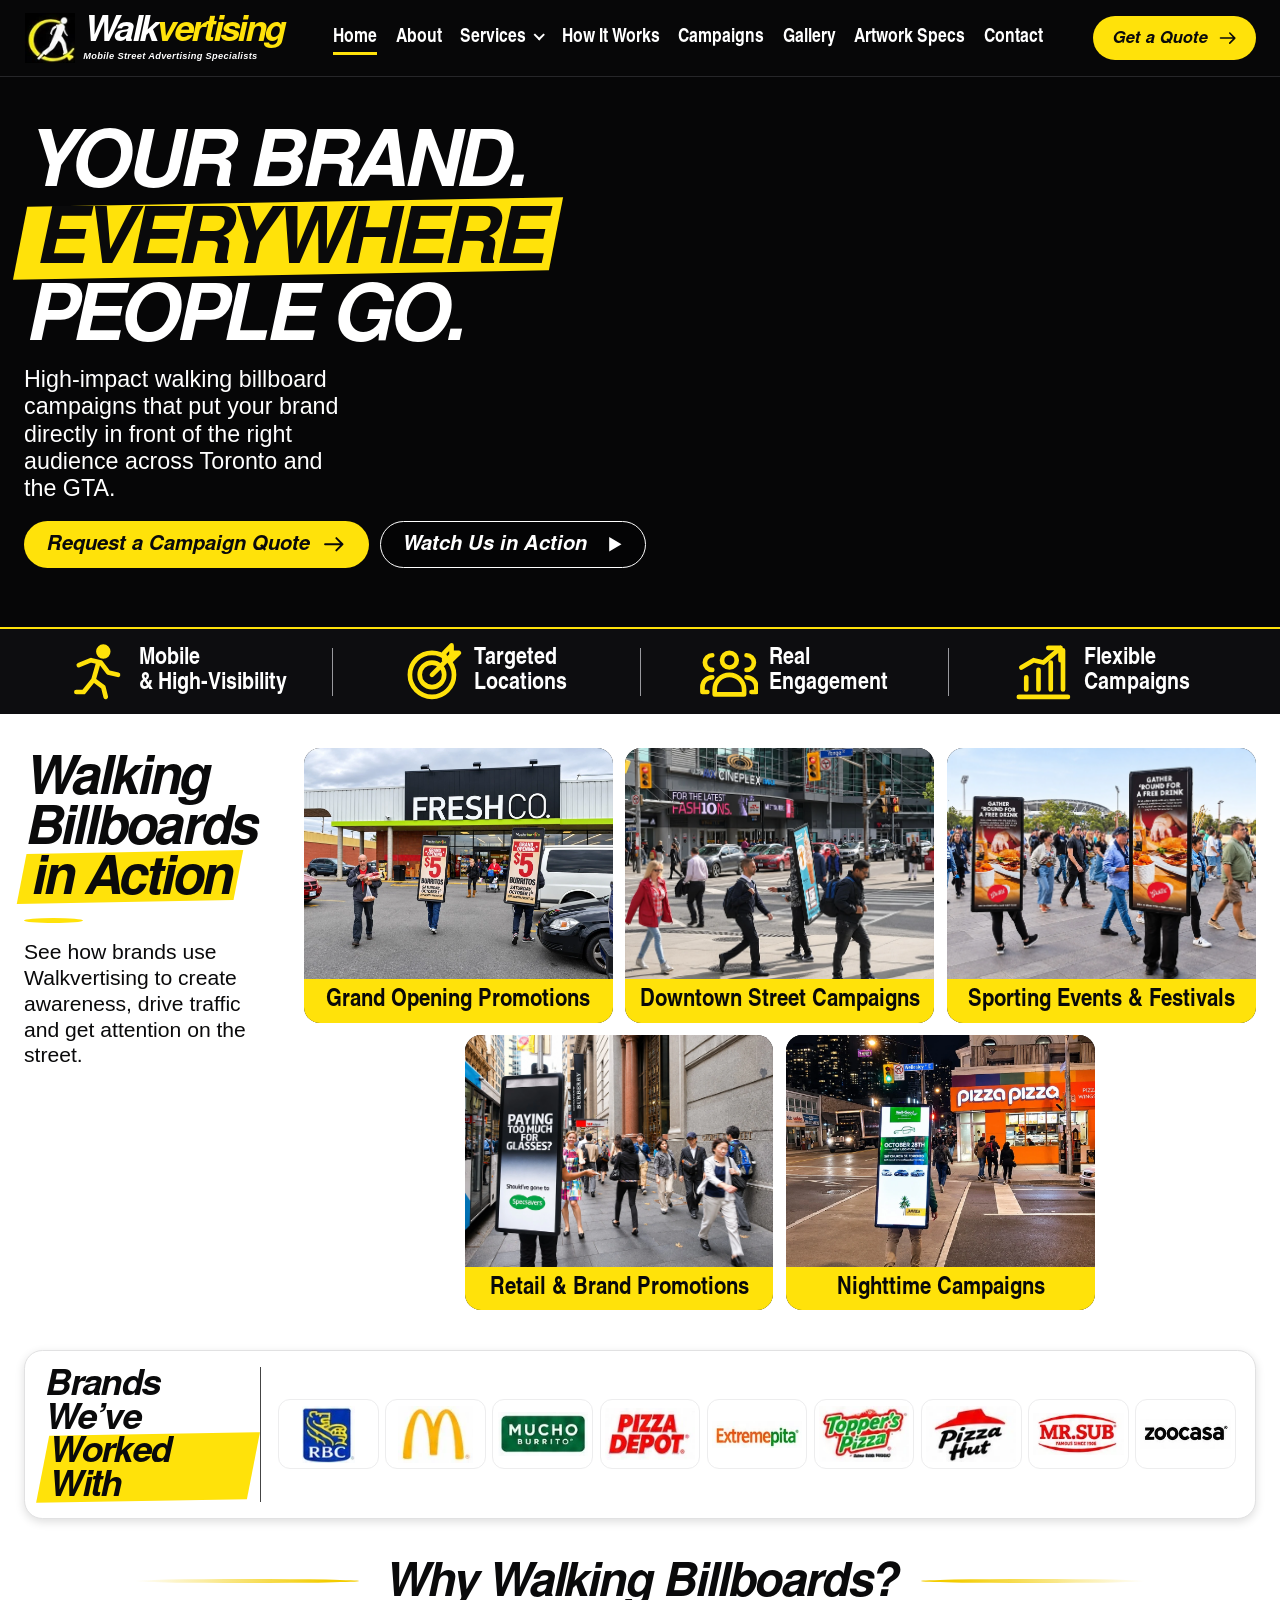
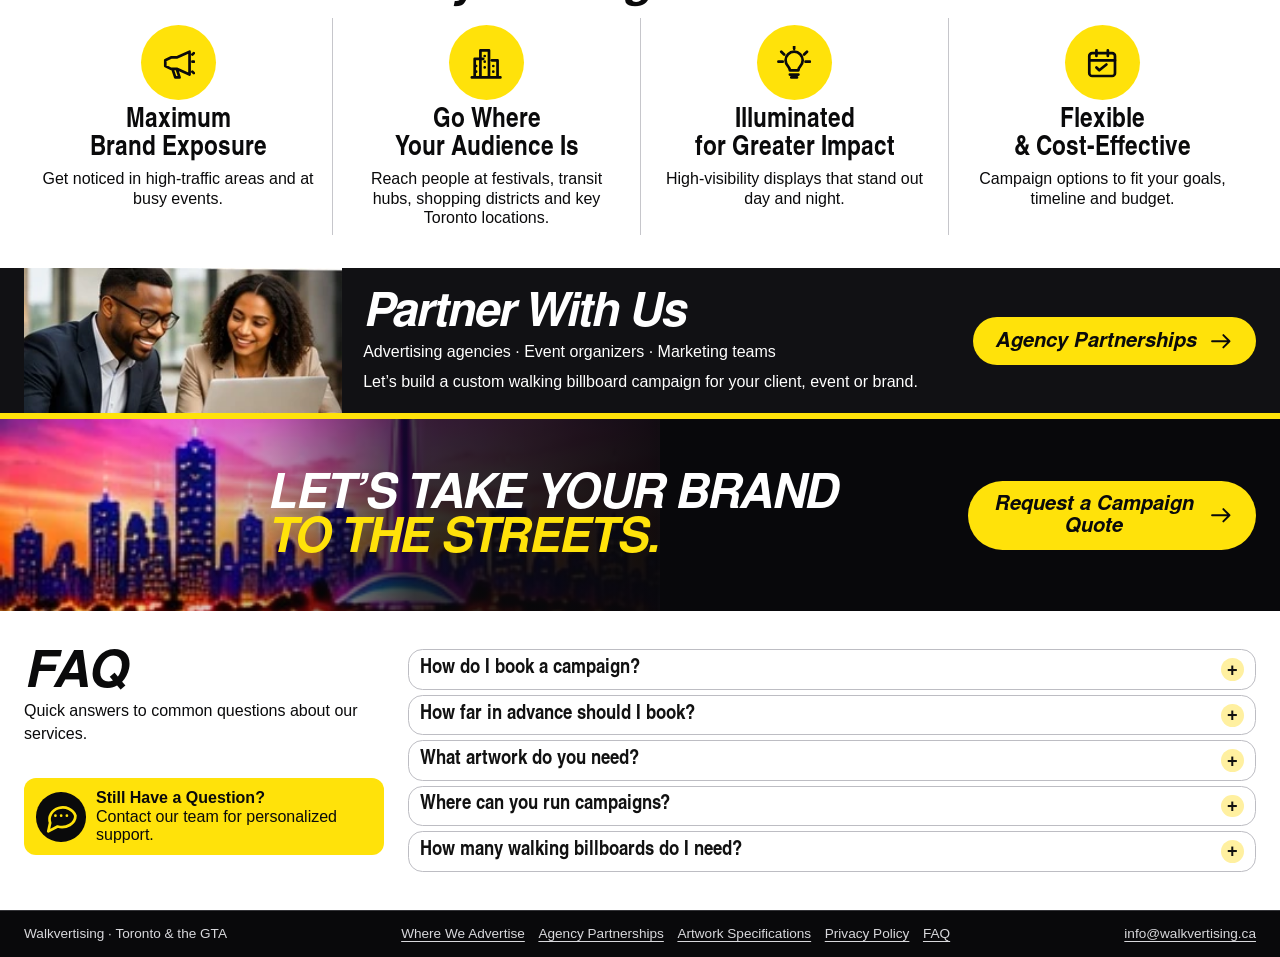
==== commit fbb99ea7: "Replace homepage campaign showcase with five supplied photos" ====
--- a/index.html
+++ b/index.html
@@ -9,6 +9,20 @@
   <link rel="icon" href="assets/logo-mark.webp" type="image/webp">
   <link rel="stylesheet" href="assets/styles.css">
   <script src="assets/site.js" defer></script>
+  <style>
+    /* Five-card homepage campaign showcase; all other sections retain the existing stylesheet. */
+    .campaign-showcase .campaign-action-grid{grid-template-columns:repeat(6,minmax(0,1fr));}
+    .campaign-action-grid>.tile{grid-column:span 2;display:flex;flex-direction:column;min-width:0;}
+    .campaign-action-grid>.tile:nth-child(4){grid-column:2 / span 2;}
+    .campaign-action-grid>.tile img{width:100%;height:auto;aspect-ratio:4 / 3;object-fit:cover;object-position:center;}
+    .campaign-action-grid .tile-caption{flex:1;min-height:2.7rem;}
+    @media(max-width:480px){
+      .campaign-showcase .campaign-action-grid{grid-template-columns:repeat(4,minmax(0,1fr));}
+      .campaign-action-grid>.tile:nth-child(4){grid-column:span 2;}
+      .campaign-action-grid>.tile:nth-child(5){grid-column:2 / span 2;}
+      .campaign-action-grid .tile-caption{min-height:2.7rem;}
+    }
+  </style>
 </head>
 <body class="page-home">
 <a class="skip-link" href="#main">Skip to content</a>
@@ -45,13 +59,12 @@
     <h2>Walking <br>Billboards <br><span class="mark">in Action</span></h2><div class="short-line"></div>
     <p>See how brands use Walkvertising to create awareness, drive traffic and get attention on the street.</p>
   </div>
-  <div class="grid grid-3">
-<a href="gallery.html?category=corporate" class="tile tile-yellow"><img src="assets/downtown.webp" alt="" width="245" height="148" loading="lazy" decoding="async" ><span class="tile-caption">Downtown Campaigns</span></a>
-<a href="gallery.html?category=festivals" class="tile tile-yellow"><img src="assets/events.webp" alt="" width="246" height="150" loading="lazy" decoding="async" ><span class="tile-caption">Events &amp; Festivals</span></a>
-<a href="gallery.html?category=grand-openings" class="tile tile-yellow"><img src="assets/retail.webp" alt="" width="250" height="148" loading="lazy" decoding="async" ><span class="tile-caption">Retail Launches</span></a>
-<a href="gallery.html?category=restaurants" class="tile tile-yellow"><img src="assets/product.webp" alt="" width="243" height="125" loading="lazy" decoding="async" ><span class="tile-caption">Product Promotions</span></a>
-<a href="gallery.html?category=night" class="tile tile-yellow"><img src="assets/evening.webp" alt="" width="248" height="126" loading="lazy" decoding="async" ><span class="tile-caption">Evening Campaigns</span></a>
-<a href="gallery.html?category=festivals" class="tile tile-yellow"><img src="assets/community.webp" alt="" width="248" height="126" loading="lazy" decoding="async" ><span class="tile-caption">Community &amp; Special Events</span></a>
+  <div class="grid campaign-action-grid">
+    <a href="gallery.html?category=grand-openings" class="tile tile-yellow"><img src="assets/action-grand-opening.webp" alt="Mucho Burrito grand opening walking billboards outside a FreshCo store" width="1600" height="900" loading="lazy" decoding="async"><span class="tile-caption">Grand Opening Promotions</span></a>
+    <a href="gallery.html?category=corporate" class="tile tile-yellow"><img src="assets/action-downtown-street.webp" alt="A walking billboard promoting a cold drink on a busy downtown Toronto street" width="1262" height="1246" loading="lazy" decoding="async"><span class="tile-caption">Downtown Street Campaigns</span></a>
+    <a href="gallery.html?category=festivals" class="tile tile-yellow"><img src="assets/action-sporting-events.webp" alt="Walking billboard ambassadors promoting a restaurant offer among stadium event crowds" width="1254" height="1254" loading="lazy" decoding="async"><span class="tile-caption">Sporting Events &amp; Festivals</span></a>
+    <a href="gallery.html?category=retail" class="tile tile-yellow"><img src="assets/action-retail-promotion.webp" alt="A Specsavers walking billboard reaching pedestrians on a busy shopping street" width="1448" height="1086" loading="lazy" decoding="async"><span class="tile-caption">Retail &amp; Brand Promotions</span></a>
+    <a href="gallery.html?category=night" class="tile tile-yellow"><img src="assets/action-evening-street.webp" alt="An illuminated walking billboard near Wellesley Street East at night" width="1086" height="1448" loading="lazy" decoding="async"><span class="tile-caption">Nighttime Campaigns</span></a>
 </div>
 </div></section><section class="section wrap " ><div class="brands"><h2>Brands We’ve <br><span class="mark">Worked With</span></h2><div class="brand-grid"><div class="brand"><img src="assets/brand-rbc.webp" alt="RBC" width="64" height="69" loading="lazy" decoding="async" ></div><div class="brand"><img src="assets/brand-mcdonalds.webp" alt="McDonald’s" width="89" height="68" loading="lazy" decoding="async" ></div><div class="brand"><img src="assets/brand-mucho.webp" alt="Mucho Burrito" width="124" height="60" loading="lazy" decoding="async" ></div><div class="brand"><img src="assets/brand-pizza-depot.webp" alt="Pizza Depot" width="115" height="66" loading="lazy" decoding="async" ></div><div class="brand"><img src="assets/brand-extreme-pita.webp" alt="Extreme Pita" width="149" height="44" loading="lazy" decoding="async" ></div><div class="brand"><img src="assets/brand-toppers.webp" alt="Topper’s Pizza" width="107" height="66" loading="lazy" decoding="async" ></div><div class="brand"><img src="assets/brand-pizza-hut.webp" alt="Pizza Hut" width="107" height="67" loading="lazy" decoding="async" ></div><div class="brand"><img src="assets/brand-mr-sub.webp" alt="MR.SUB" width="140" height="65" loading="lazy" decoding="async" ></div><div class="brand"><img src="assets/brand-zoocasa.webp" alt="Zoocasa" width="170" height="56" loading="lazy" decoding="async" ></div></div></div></section><section class="section wrap " ><div class="section-title"><h2>Why Walking Billboards?</h2></div><div class="feature-row"><article class="feature"><span class="feature-badge"><svg class="icon" aria-hidden="true" focusable="false"><use href="assets/icons.svg#megaphone"></use></svg></span><h3>Maximum<br>Brand Exposure</h3><p>Get noticed in high-traffic areas and at busy events.</p></article><article class="feature"><span class="feature-badge"><svg class="icon" aria-hidden="true" focusable="false"><use href="assets/icons.svg#building"></use></svg></span><h3>Go Where<br>Your Audience Is</h3><p>Reach people at festivals, transit hubs, shopping districts and key Toronto locations.</p></article><article class="feature"><span class="feature-badge"><svg class="icon" aria-hidden="true" focusable="false"><use href="assets/icons.svg#bulb"></use></svg></span><h3>Illuminated<br>for Greater Impact</h3><p>High-visibility displays that stand out day and night.</p></article><article class="feature"><span class="feature-badge"><svg class="icon" aria-hidden="true" focusable="false"><use href="assets/icons.svg#calendar"></use></svg></span><h3>Flexible<br>&amp; Cost-Effective</h3><p>Campaign options to fit your goals, timeline and budget.</p></article></div></section><section class="partner-banner" data-dark><div class="wrap partner-inner">
   <img src="assets/partners.webp" alt="Two marketing colleagues planning a campaign" width="310" height="126" loading="lazy" decoding="async" >
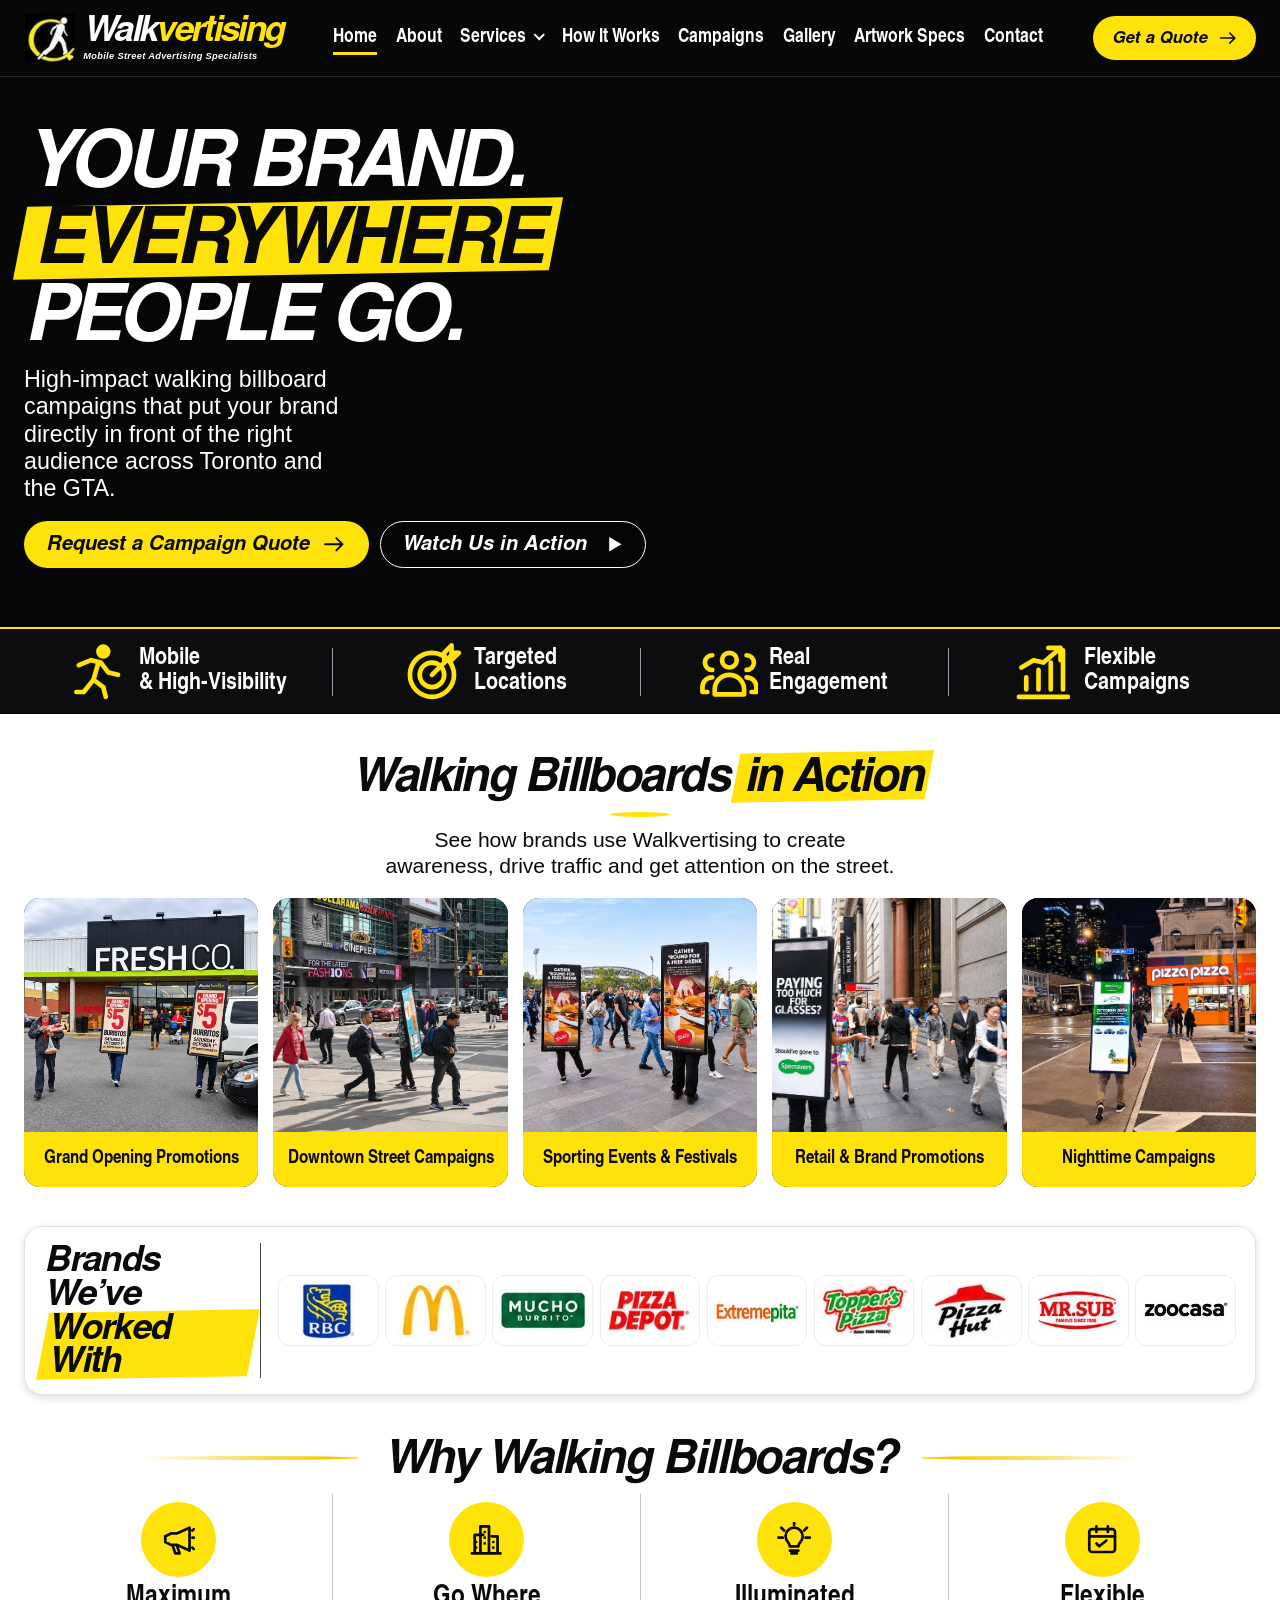
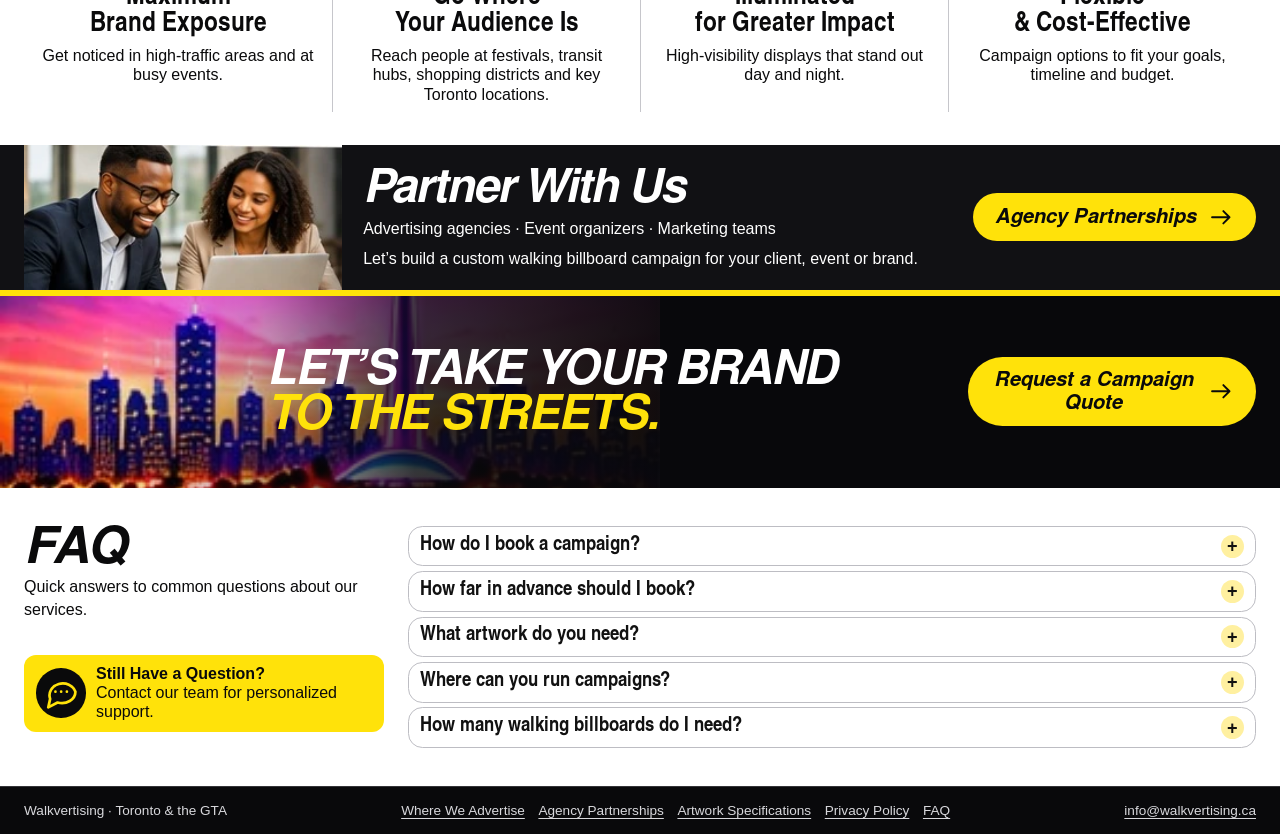
==== commit c8b2356f: "Place campaign heading above five photos in one desktop row" ====
--- a/index.html
+++ b/index.html
@@ -10,17 +10,27 @@
   <link rel="stylesheet" href="assets/styles.css">
   <script src="assets/site.js" defer></script>
   <style>
-    /* Five-card homepage campaign showcase; all other sections retain the existing stylesheet. */
-    .campaign-showcase .campaign-action-grid{grid-template-columns:repeat(6,minmax(0,1fr));}
-    .campaign-action-grid>.tile{grid-column:span 2;display:flex;flex-direction:column;min-width:0;}
-    .campaign-action-grid>.tile:nth-child(4){grid-column:2 / span 2;}
-    .campaign-action-grid>.tile img{width:100%;height:auto;aspect-ratio:4 / 3;object-fit:cover;object-position:center;}
-    .campaign-action-grid .tile-caption{flex:1;min-height:2.7rem;}
-    @media(max-width:480px){
-      .campaign-showcase .campaign-action-grid{grid-template-columns:repeat(4,minmax(0,1fr));}
+    /* Homepage campaign showcase: centered introduction above five equal photo cards. */
+    .page-home .campaign-showcase{grid-template-columns:minmax(0,1fr);gap:1.2rem;}
+    .campaign-showcase .campaign-intro{text-align:center;max-width:65rem;margin-inline:auto;padding:.3rem 0 0;}
+    .campaign-showcase .campaign-intro h2{font-size:clamp(2rem,3.65vw,3.65rem);line-height:1.05;text-wrap:balance;}
+    .campaign-showcase .short-line{margin:.65rem auto .4rem;}
+    .campaign-showcase .campaign-intro p{max-width:64ch;margin:.65rem auto 0;text-wrap:balance;}
+    .campaign-showcase .campaign-action-grid{grid-template-columns:repeat(5,minmax(0,1fr));gap:clamp(.65rem,1.2vw,1rem);}
+    .campaign-action-grid>.tile{display:flex;flex-direction:column;min-width:0;}
+    .campaign-action-grid>.tile img{width:100%;height:auto;aspect-ratio:1 / 1;object-fit:cover;object-position:center;}
+    .campaign-action-grid .tile-caption{flex:1;min-height:3.4rem;font-size:clamp(1rem,1.45vw,1.3rem);line-height:1.1;padding:.55rem .35rem;}
+    @media(max-width:900px){
+      .campaign-showcase .campaign-action-grid{grid-template-columns:repeat(6,minmax(0,1fr));}
+      .campaign-action-grid>.tile{grid-column:span 2;}
+      .campaign-action-grid>.tile:nth-child(4){grid-column:2 / span 2;}
+    }
+    @media(max-width:640px){
+      .page-home .campaign-showcase{gap:.85rem;}
+      .campaign-showcase .campaign-action-grid{grid-template-columns:repeat(4,minmax(0,1fr));gap:.55rem;}
       .campaign-action-grid>.tile:nth-child(4){grid-column:span 2;}
       .campaign-action-grid>.tile:nth-child(5){grid-column:2 / span 2;}
-      .campaign-action-grid .tile-caption{min-height:2.7rem;}
+      .campaign-action-grid .tile-caption{min-height:2.8rem;}
     }
   </style>
 </head>
@@ -56,7 +66,7 @@
   <picture class="hero-picture"><source media="(max-width: 600px)" srcset="assets/hero-home-small.webp"><img src="assets/hero-home.webp" alt="Three ambassadors wearing illuminated walking billboards on a Toronto street" width="1536" height="1024" fetchpriority="high" class="hero-image"></picture>
 </section><section class="signal" aria-label="Campaign features" data-dark><div class="wrap"><div class="signal-item"><svg class="icon" aria-hidden="true" focusable="false"><use href="assets/icons.svg#walking"></use></svg><span><span class="desktop-label">Mobile<br>&amp; High-Visibility</span><span class="mobile-label">High<br>Visibility</span></span></div><div class="signal-item"><svg class="icon" aria-hidden="true" focusable="false"><use href="assets/icons.svg#target"></use></svg><span>Targeted<br><span class="desktop-label">Locations</span><span class="mobile-label">Reach</span></span></div><div class="signal-item"><svg class="icon" aria-hidden="true" focusable="false"><use href="assets/icons.svg#people"></use></svg><span>Real<br>Engagement</span></div><div class="signal-item"><svg class="icon" aria-hidden="true" focusable="false"><use href="assets/icons.svg#chart"></use></svg><span><span class="desktop-label">Flexible<br>Campaigns</span><span class="mobile-label">Measurable<br>Results</span></span></div></div></section><section class="section wrap " ><div class="campaign-showcase">
   <div class="campaign-intro">
-    <h2>Walking <br>Billboards <br><span class="mark">in Action</span></h2><div class="short-line"></div>
+    <h2>Walking Billboards <span class="mark">in Action</span></h2><div class="short-line"></div>
     <p>See how brands use Walkvertising to create awareness, drive traffic and get attention on the street.</p>
   </div>
   <div class="grid campaign-action-grid">
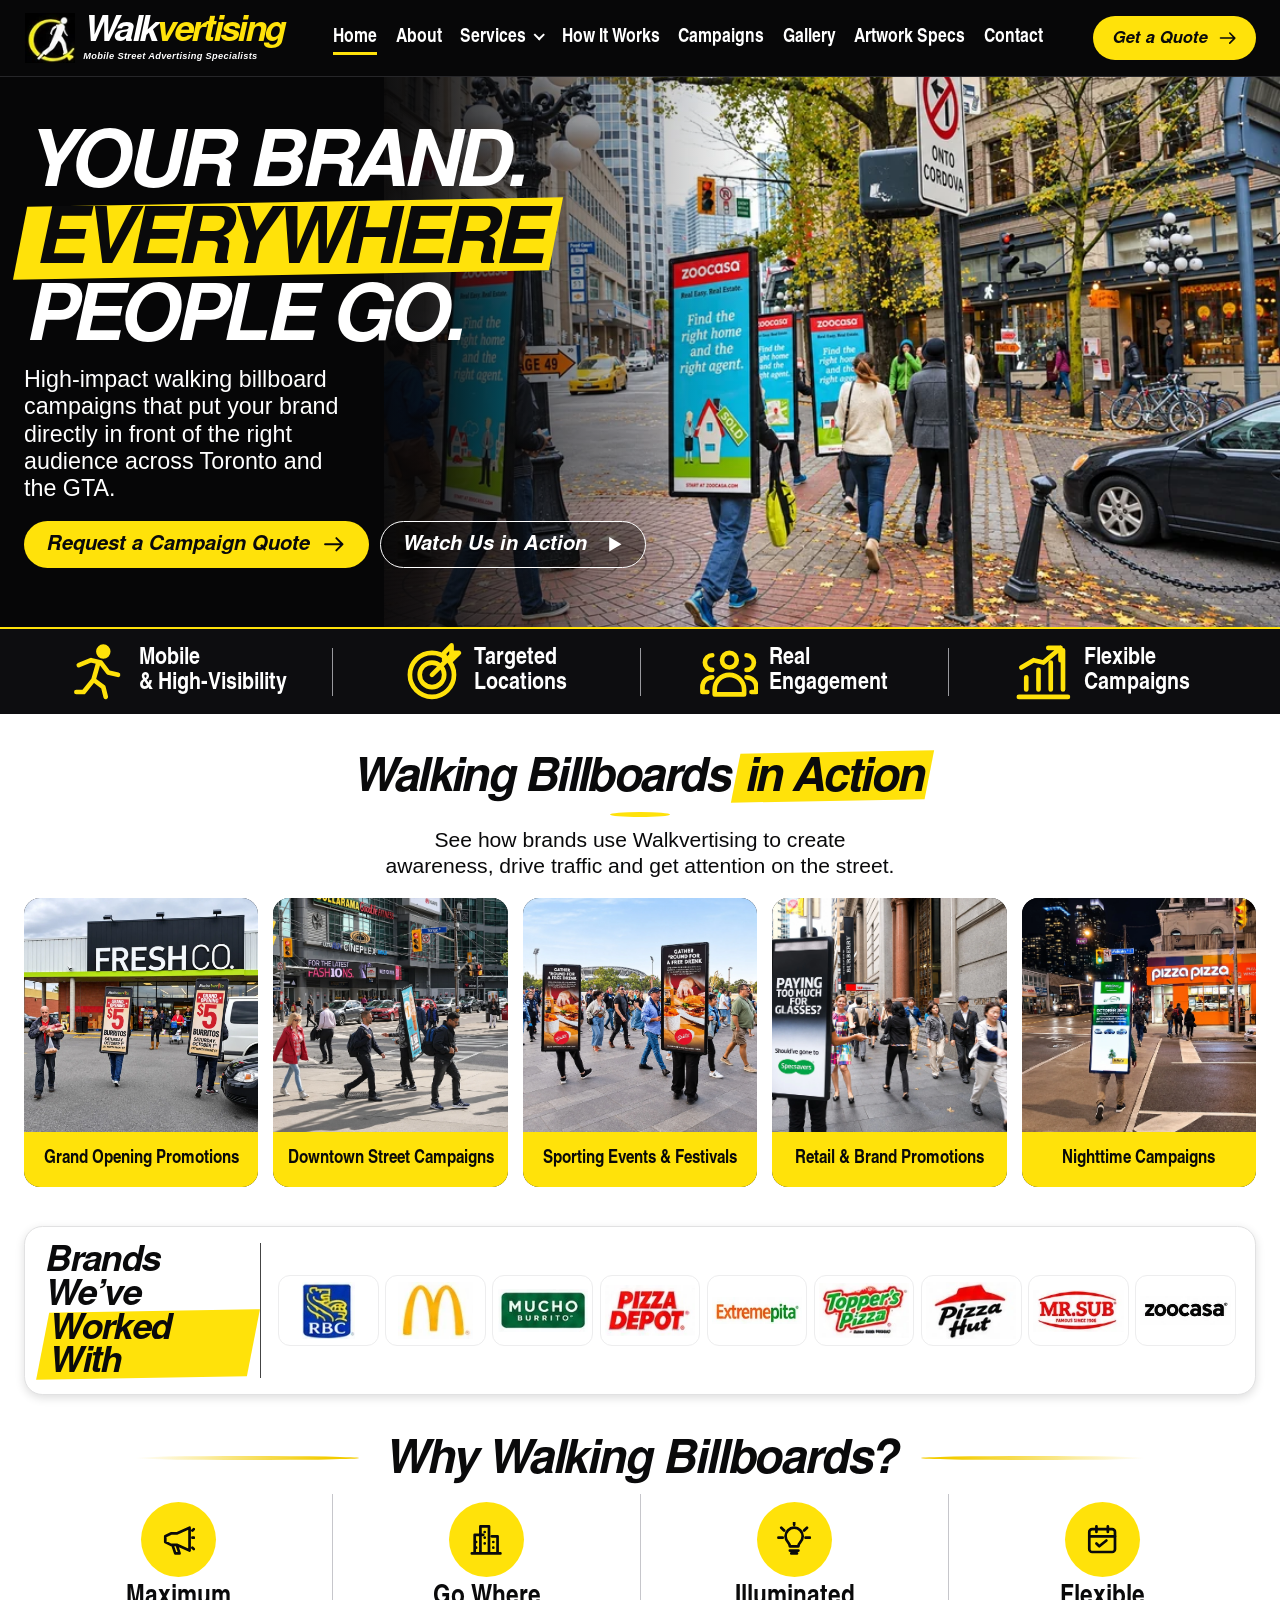
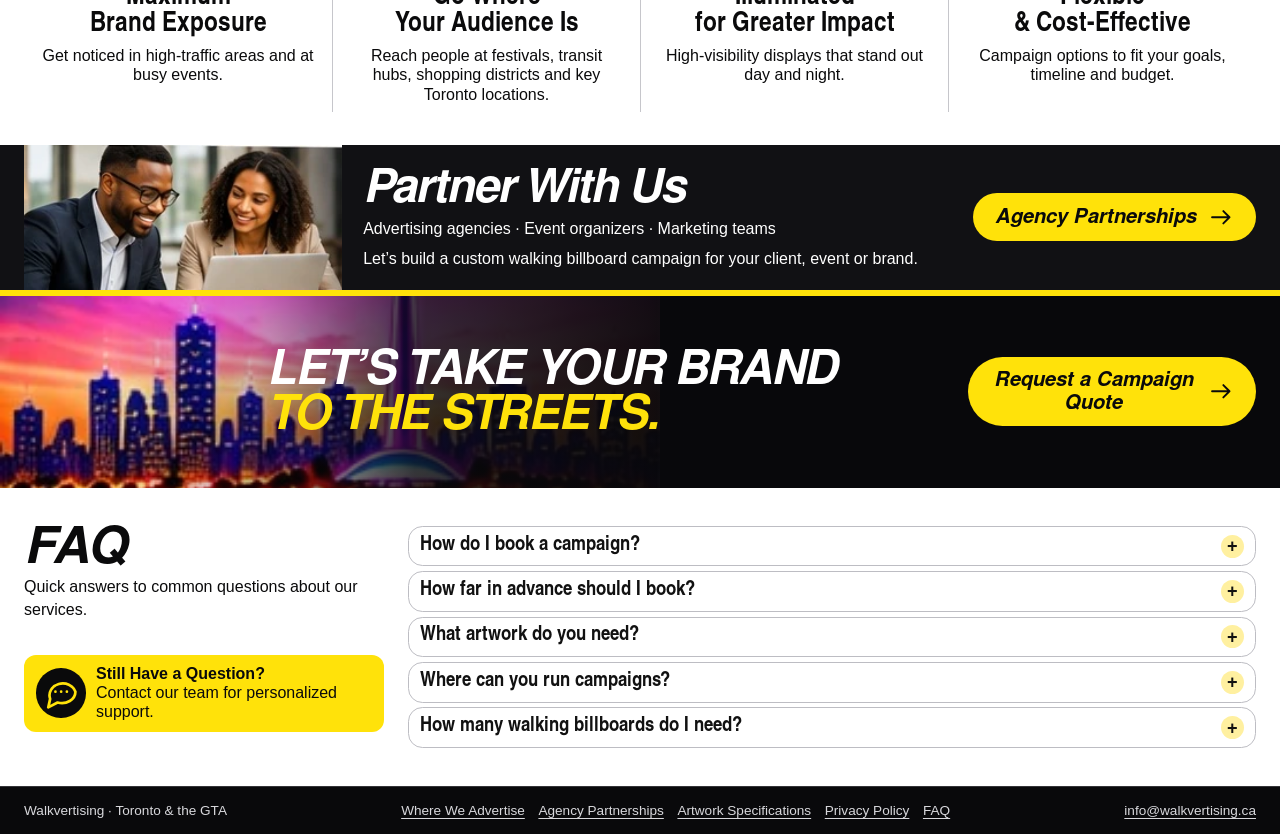
==== commit 2bdd9cab: "Use supplied Zoocasa campaign photo in homepage hero" ====
--- a/index.html
+++ b/index.html
@@ -63,7 +63,7 @@
     <h1><span>Your Brand.</span><span><mark>Everywhere</mark></span><span>People Go.</span></h1>
     <p>High-impact walking billboard campaigns that put your brand directly in front of the right audience across Toronto and the GTA.</p><div class="hero-actions"><a href="quote.html" class="button "><span>Request a <span class="desktop-label">Campaign </span>Quote</span> <svg class="icon" aria-hidden="true" focusable="false"><use href="assets/icons.svg#arrow"></use></svg></a><a href="gallery.html#in-action" class="button button-outline"><span>Watch Us in Action</span> <svg class="icon" aria-hidden="true" focusable="false"><use href="assets/icons.svg#play"></use></svg></a></div>
   </div>
-  <picture class="hero-picture"><source media="(max-width: 600px)" srcset="assets/hero-home-small.webp"><img src="assets/hero-home.webp" alt="Three ambassadors wearing illuminated walking billboards on a Toronto street" width="1536" height="1024" fetchpriority="high" class="hero-image"></picture>
+  <picture class="hero-picture"><source media="(max-width: 600px)" srcset="assets/hero-home-zoocasa-small.webp"><img src="assets/hero-home-zoocasa.webp" alt="Zoocasa walking billboard ambassadors on a busy autumn city street" width="1539" height="1022" fetchpriority="high" class="hero-image"></picture>
 </section><section class="signal" aria-label="Campaign features" data-dark><div class="wrap"><div class="signal-item"><svg class="icon" aria-hidden="true" focusable="false"><use href="assets/icons.svg#walking"></use></svg><span><span class="desktop-label">Mobile<br>&amp; High-Visibility</span><span class="mobile-label">High<br>Visibility</span></span></div><div class="signal-item"><svg class="icon" aria-hidden="true" focusable="false"><use href="assets/icons.svg#target"></use></svg><span>Targeted<br><span class="desktop-label">Locations</span><span class="mobile-label">Reach</span></span></div><div class="signal-item"><svg class="icon" aria-hidden="true" focusable="false"><use href="assets/icons.svg#people"></use></svg><span>Real<br>Engagement</span></div><div class="signal-item"><svg class="icon" aria-hidden="true" focusable="false"><use href="assets/icons.svg#chart"></use></svg><span><span class="desktop-label">Flexible<br>Campaigns</span><span class="mobile-label">Measurable<br>Results</span></span></div></div></section><section class="section wrap " ><div class="campaign-showcase">
   <div class="campaign-intro">
     <h2>Walking Billboards <span class="mark">in Action</span></h2><div class="short-line"></div>
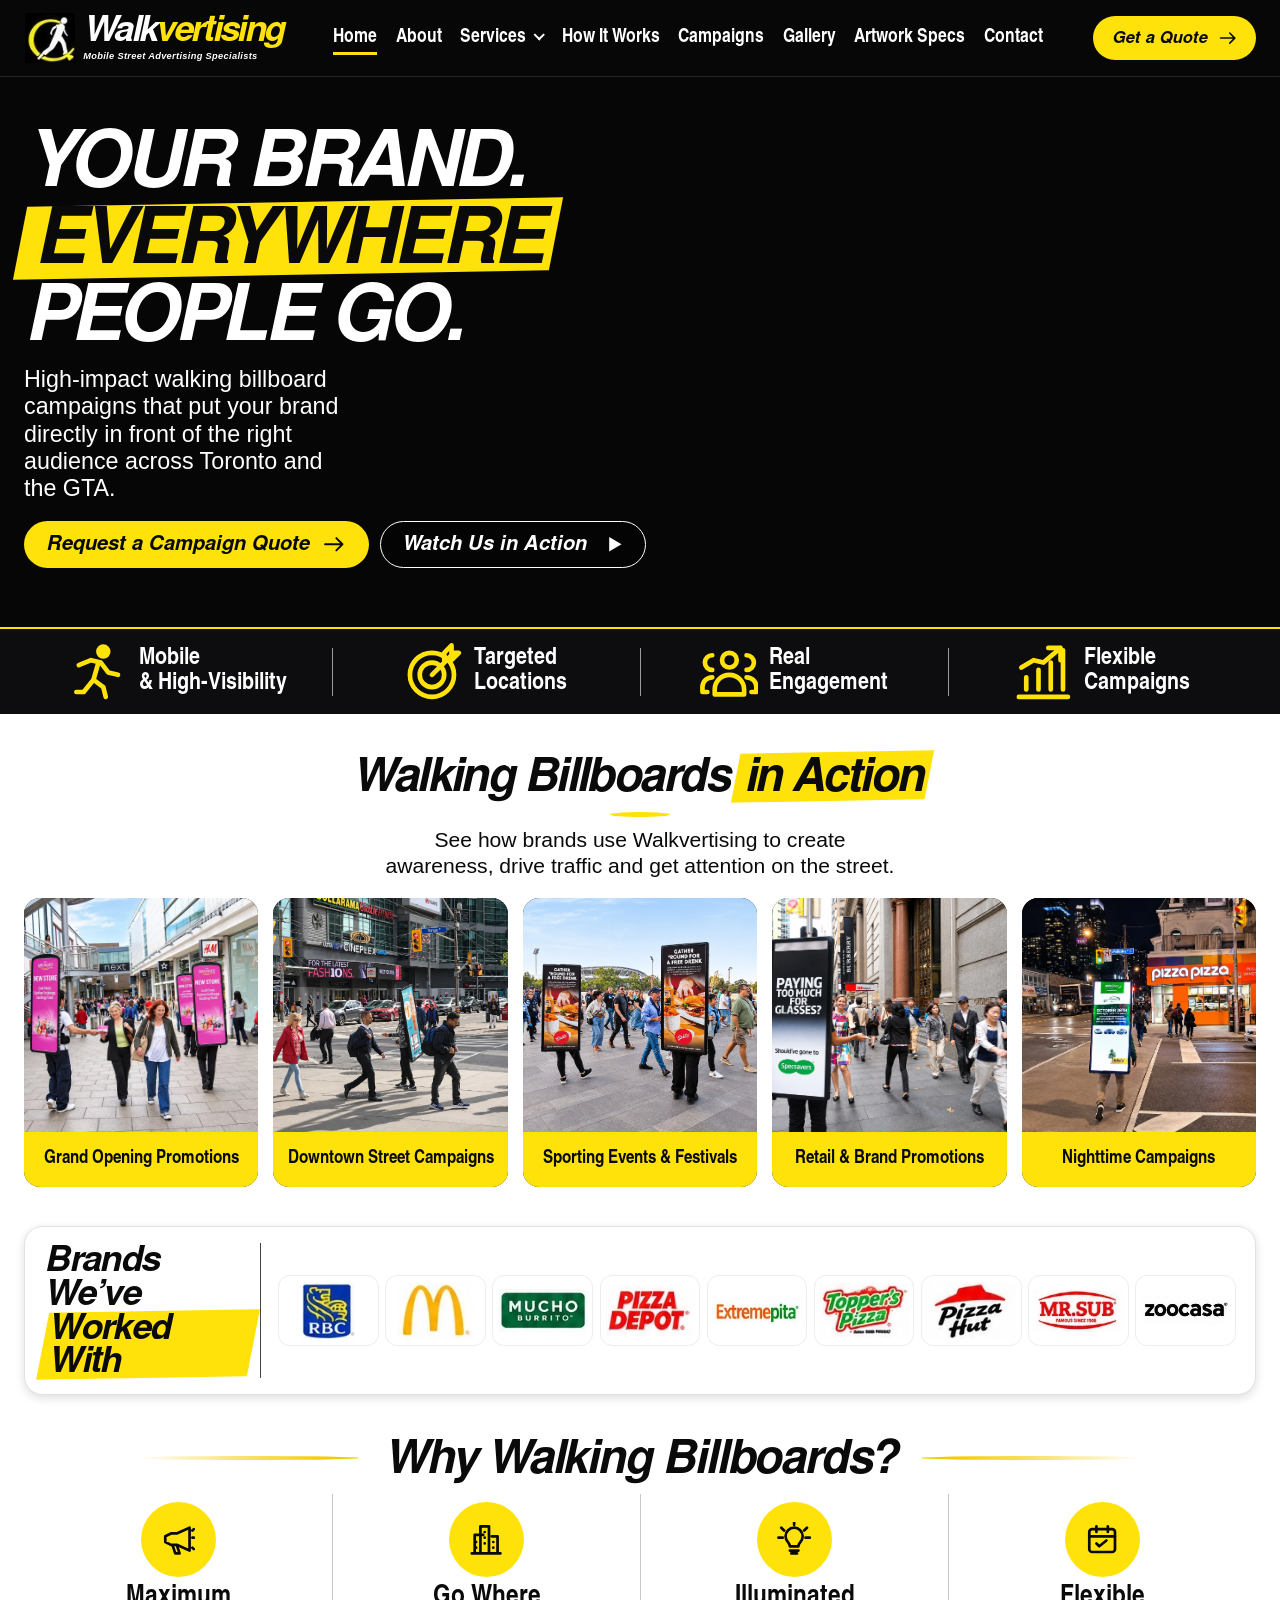
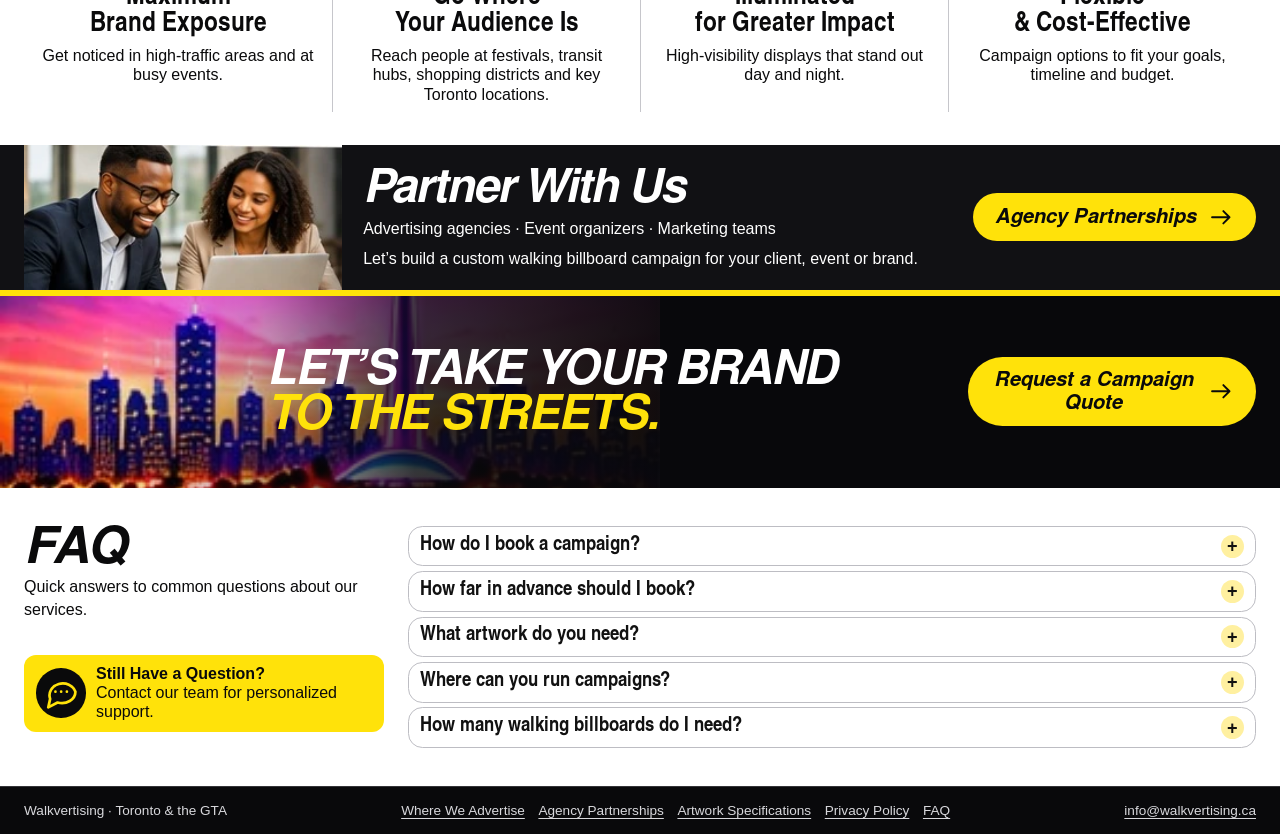
==== commit 35419e9b: "Update homepage Grand Opening Promotions with supplied Arcades campaign photo" ====
--- a/index.html
+++ b/index.html
@@ -70,7 +70,7 @@
     <p>See how brands use Walkvertising to create awareness, drive traffic and get attention on the street.</p>
   </div>
   <div class="grid campaign-action-grid">
-    <a href="gallery.html?category=grand-openings" class="tile tile-yellow"><img src="assets/action-grand-opening.webp" alt="Mucho Burrito grand opening walking billboards outside a FreshCo store" width="1600" height="900" loading="lazy" decoding="async"><span class="tile-caption">Grand Opening Promotions</span></a>
+    <a href="gallery.html?category=grand-openings" class="tile tile-yellow"><img src="assets/action-grand-opening-arcades.webp" alt="Walking billboard ambassadors promoting The Arcades new store opening in a busy shopping centre" width="1408" height="1056" loading="lazy" decoding="async"><span class="tile-caption">Grand Opening Promotions</span></a>
     <a href="gallery.html?category=corporate" class="tile tile-yellow"><img src="assets/action-downtown-street.webp" alt="A walking billboard promoting a cold drink on a busy downtown Toronto street" width="1262" height="1246" loading="lazy" decoding="async"><span class="tile-caption">Downtown Street Campaigns</span></a>
     <a href="gallery.html?category=festivals" class="tile tile-yellow"><img src="assets/action-sporting-events.webp" alt="Walking billboard ambassadors promoting a restaurant offer among stadium event crowds" width="1254" height="1254" loading="lazy" decoding="async"><span class="tile-caption">Sporting Events &amp; Festivals</span></a>
     <a href="gallery.html?category=retail" class="tile tile-yellow"><img src="assets/action-retail-promotion.webp" alt="A Specsavers walking billboard reaching pedestrians on a busy shopping street" width="1448" height="1086" loading="lazy" decoding="async"><span class="tile-caption">Retail &amp; Brand Promotions</span></a>
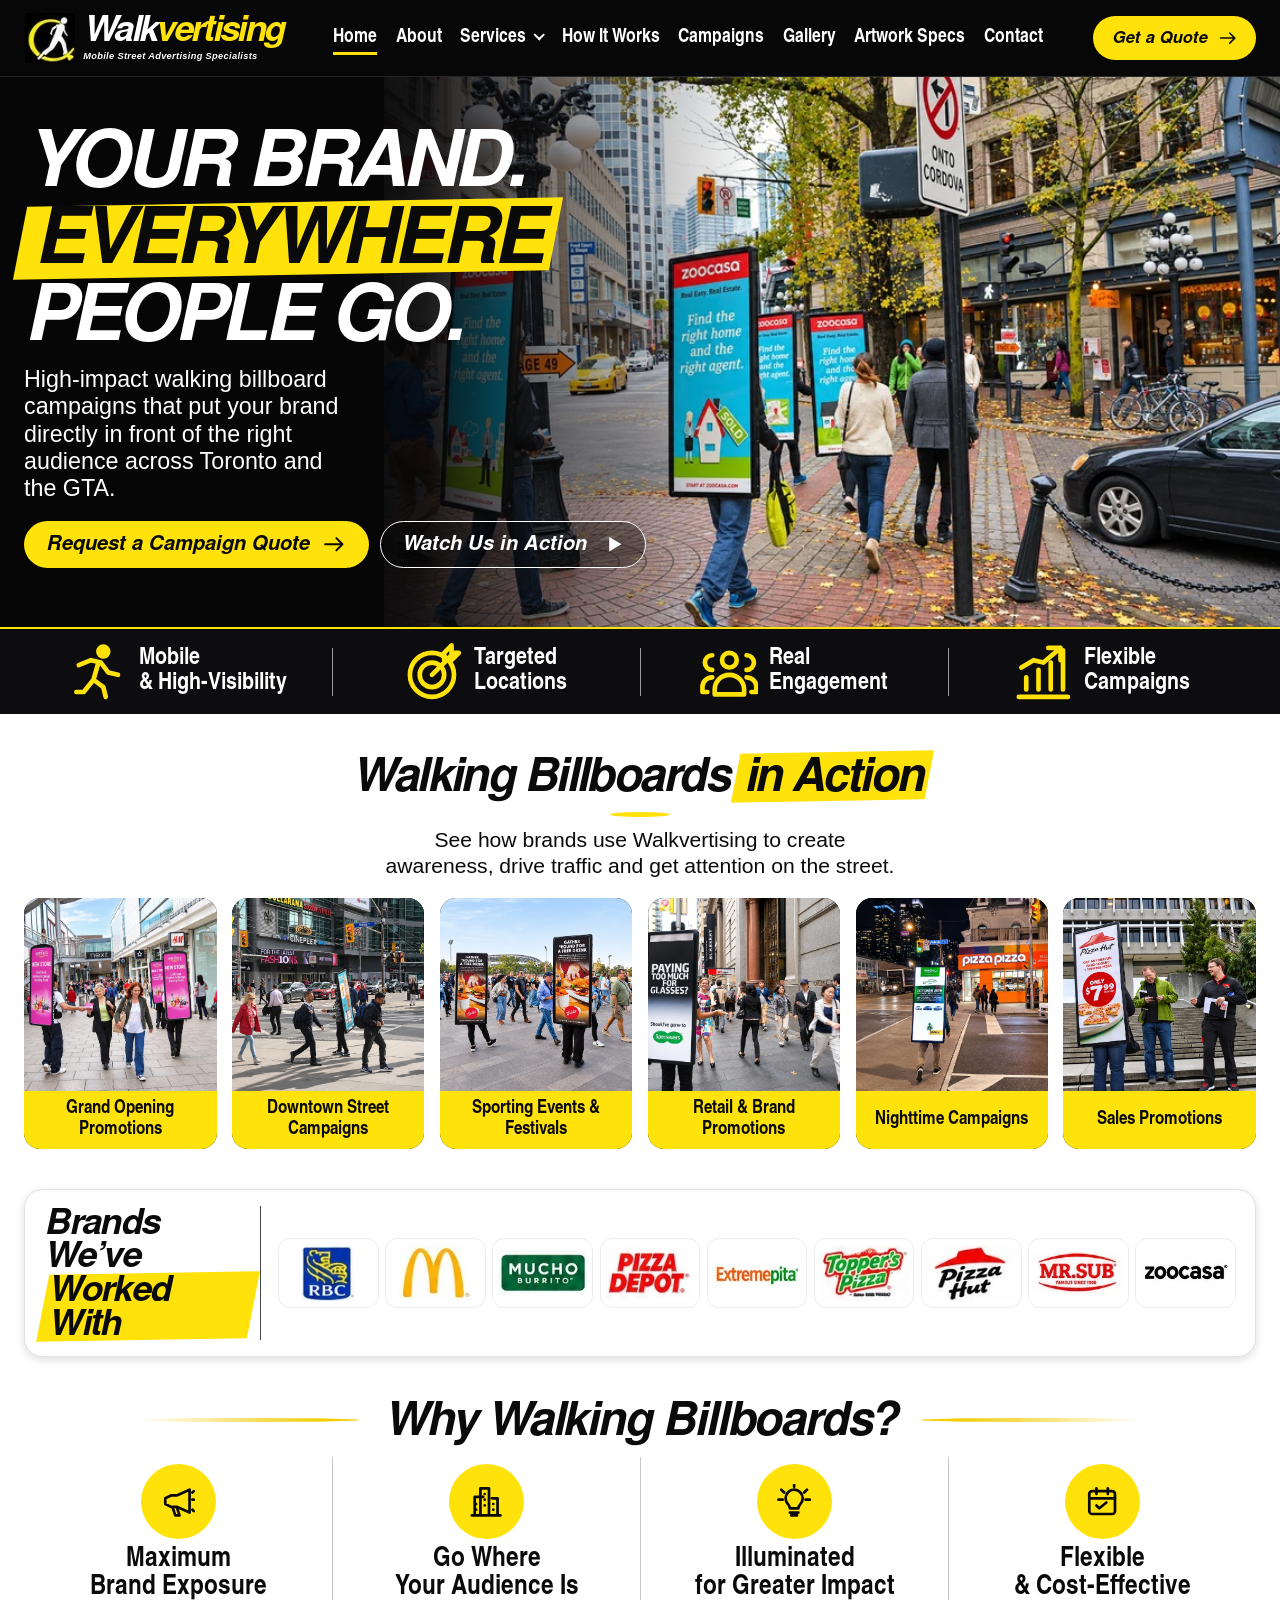
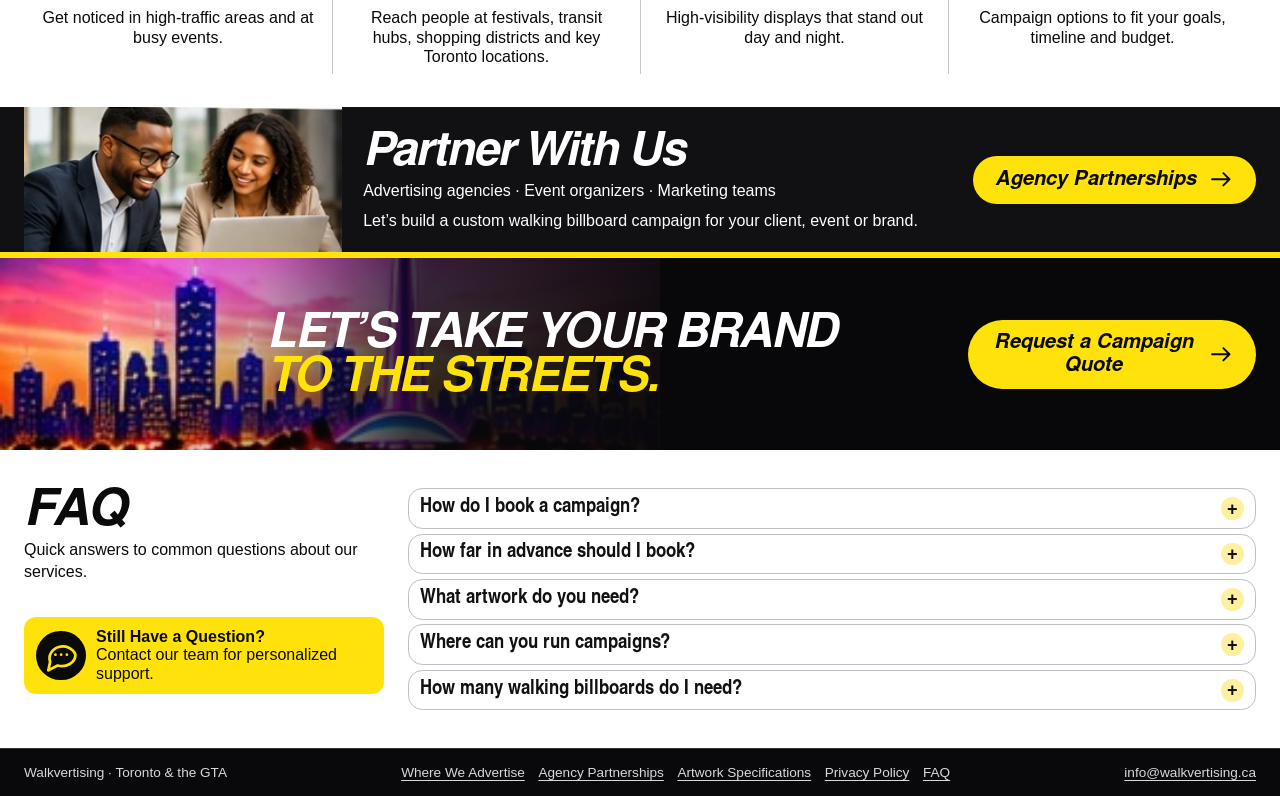
==== commit 4d890b9e: "Add Pizza Hut Sales Promotions campaign to homepage and gallery" ====
--- a/index.html
+++ b/index.html
@@ -16,20 +16,17 @@
     .campaign-showcase .campaign-intro h2{font-size:clamp(2rem,3.65vw,3.65rem);line-height:1.05;text-wrap:balance;}
     .campaign-showcase .short-line{margin:.65rem auto .4rem;}
     .campaign-showcase .campaign-intro p{max-width:64ch;margin:.65rem auto 0;text-wrap:balance;}
-    .campaign-showcase .campaign-action-grid{grid-template-columns:repeat(5,minmax(0,1fr));gap:clamp(.65rem,1.2vw,1rem);}
+    .campaign-showcase .campaign-action-grid{grid-template-columns:repeat(6,minmax(0,1fr));gap:clamp(.65rem,1.2vw,1rem);}
     .campaign-action-grid>.tile{display:flex;flex-direction:column;min-width:0;}
     .campaign-action-grid>.tile img{width:100%;height:auto;aspect-ratio:1 / 1;object-fit:cover;object-position:center;}
     .campaign-action-grid .tile-caption{flex:1;min-height:3.4rem;font-size:clamp(1rem,1.45vw,1.3rem);line-height:1.1;padding:.55rem .35rem;}
     @media(max-width:900px){
       .campaign-showcase .campaign-action-grid{grid-template-columns:repeat(6,minmax(0,1fr));}
       .campaign-action-grid>.tile{grid-column:span 2;}
-      .campaign-action-grid>.tile:nth-child(4){grid-column:2 / span 2;}
     }
     @media(max-width:640px){
       .page-home .campaign-showcase{gap:.85rem;}
       .campaign-showcase .campaign-action-grid{grid-template-columns:repeat(4,minmax(0,1fr));gap:.55rem;}
-      .campaign-action-grid>.tile:nth-child(4){grid-column:span 2;}
-      .campaign-action-grid>.tile:nth-child(5){grid-column:2 / span 2;}
       .campaign-action-grid .tile-caption{min-height:2.8rem;}
     }
   </style>
@@ -75,6 +72,7 @@
     <a href="gallery.html?category=festivals" class="tile tile-yellow"><img src="assets/action-sporting-events.webp" alt="Walking billboard ambassadors promoting a restaurant offer among stadium event crowds" width="1254" height="1254" loading="lazy" decoding="async"><span class="tile-caption">Sporting Events &amp; Festivals</span></a>
     <a href="gallery.html?category=retail" class="tile tile-yellow"><img src="assets/action-retail-promotion.webp" alt="A Specsavers walking billboard reaching pedestrians on a busy shopping street" width="1448" height="1086" loading="lazy" decoding="async"><span class="tile-caption">Retail &amp; Brand Promotions</span></a>
     <a href="gallery.html?category=night" class="tile tile-yellow"><img src="assets/action-evening-street.webp" alt="An illuminated walking billboard near Wellesley Street East at night" width="1086" height="1448" loading="lazy" decoding="async"><span class="tile-caption">Nighttime Campaigns</span></a>
+    <a href="gallery.html?category=sales-promotions" class="tile tile-yellow"><img src="assets/action-sales-promotion.webp" alt="Pizza Hut walking billboard advertising a $7.99 pizza promotion" width="1246" height="1263" loading="lazy" decoding="async"><span class="tile-caption">Sales Promotions</span></a>
 </div>
 </div></section><section class="section wrap " ><div class="brands"><h2>Brands We’ve <br><span class="mark">Worked With</span></h2><div class="brand-grid"><div class="brand"><img src="assets/brand-rbc.webp" alt="RBC" width="64" height="69" loading="lazy" decoding="async" ></div><div class="brand"><img src="assets/brand-mcdonalds.webp" alt="McDonald’s" width="89" height="68" loading="lazy" decoding="async" ></div><div class="brand"><img src="assets/brand-mucho.webp" alt="Mucho Burrito" width="124" height="60" loading="lazy" decoding="async" ></div><div class="brand"><img src="assets/brand-pizza-depot.webp" alt="Pizza Depot" width="115" height="66" loading="lazy" decoding="async" ></div><div class="brand"><img src="assets/brand-extreme-pita.webp" alt="Extreme Pita" width="149" height="44" loading="lazy" decoding="async" ></div><div class="brand"><img src="assets/brand-toppers.webp" alt="Topper’s Pizza" width="107" height="66" loading="lazy" decoding="async" ></div><div class="brand"><img src="assets/brand-pizza-hut.webp" alt="Pizza Hut" width="107" height="67" loading="lazy" decoding="async" ></div><div class="brand"><img src="assets/brand-mr-sub.webp" alt="MR.SUB" width="140" height="65" loading="lazy" decoding="async" ></div><div class="brand"><img src="assets/brand-zoocasa.webp" alt="Zoocasa" width="170" height="56" loading="lazy" decoding="async" ></div></div></div></section><section class="section wrap " ><div class="section-title"><h2>Why Walking Billboards?</h2></div><div class="feature-row"><article class="feature"><span class="feature-badge"><svg class="icon" aria-hidden="true" focusable="false"><use href="assets/icons.svg#megaphone"></use></svg></span><h3>Maximum<br>Brand Exposure</h3><p>Get noticed in high-traffic areas and at busy events.</p></article><article class="feature"><span class="feature-badge"><svg class="icon" aria-hidden="true" focusable="false"><use href="assets/icons.svg#building"></use></svg></span><h3>Go Where<br>Your Audience Is</h3><p>Reach people at festivals, transit hubs, shopping districts and key Toronto locations.</p></article><article class="feature"><span class="feature-badge"><svg class="icon" aria-hidden="true" focusable="false"><use href="assets/icons.svg#bulb"></use></svg></span><h3>Illuminated<br>for Greater Impact</h3><p>High-visibility displays that stand out day and night.</p></article><article class="feature"><span class="feature-badge"><svg class="icon" aria-hidden="true" focusable="false"><use href="assets/icons.svg#calendar"></use></svg></span><h3>Flexible<br>&amp; Cost-Effective</h3><p>Campaign options to fit your goals, timeline and budget.</p></article></div></section><section class="partner-banner" data-dark><div class="wrap partner-inner">
   <img src="assets/partners.webp" alt="Two marketing colleagues planning a campaign" width="310" height="126" loading="lazy" decoding="async" >
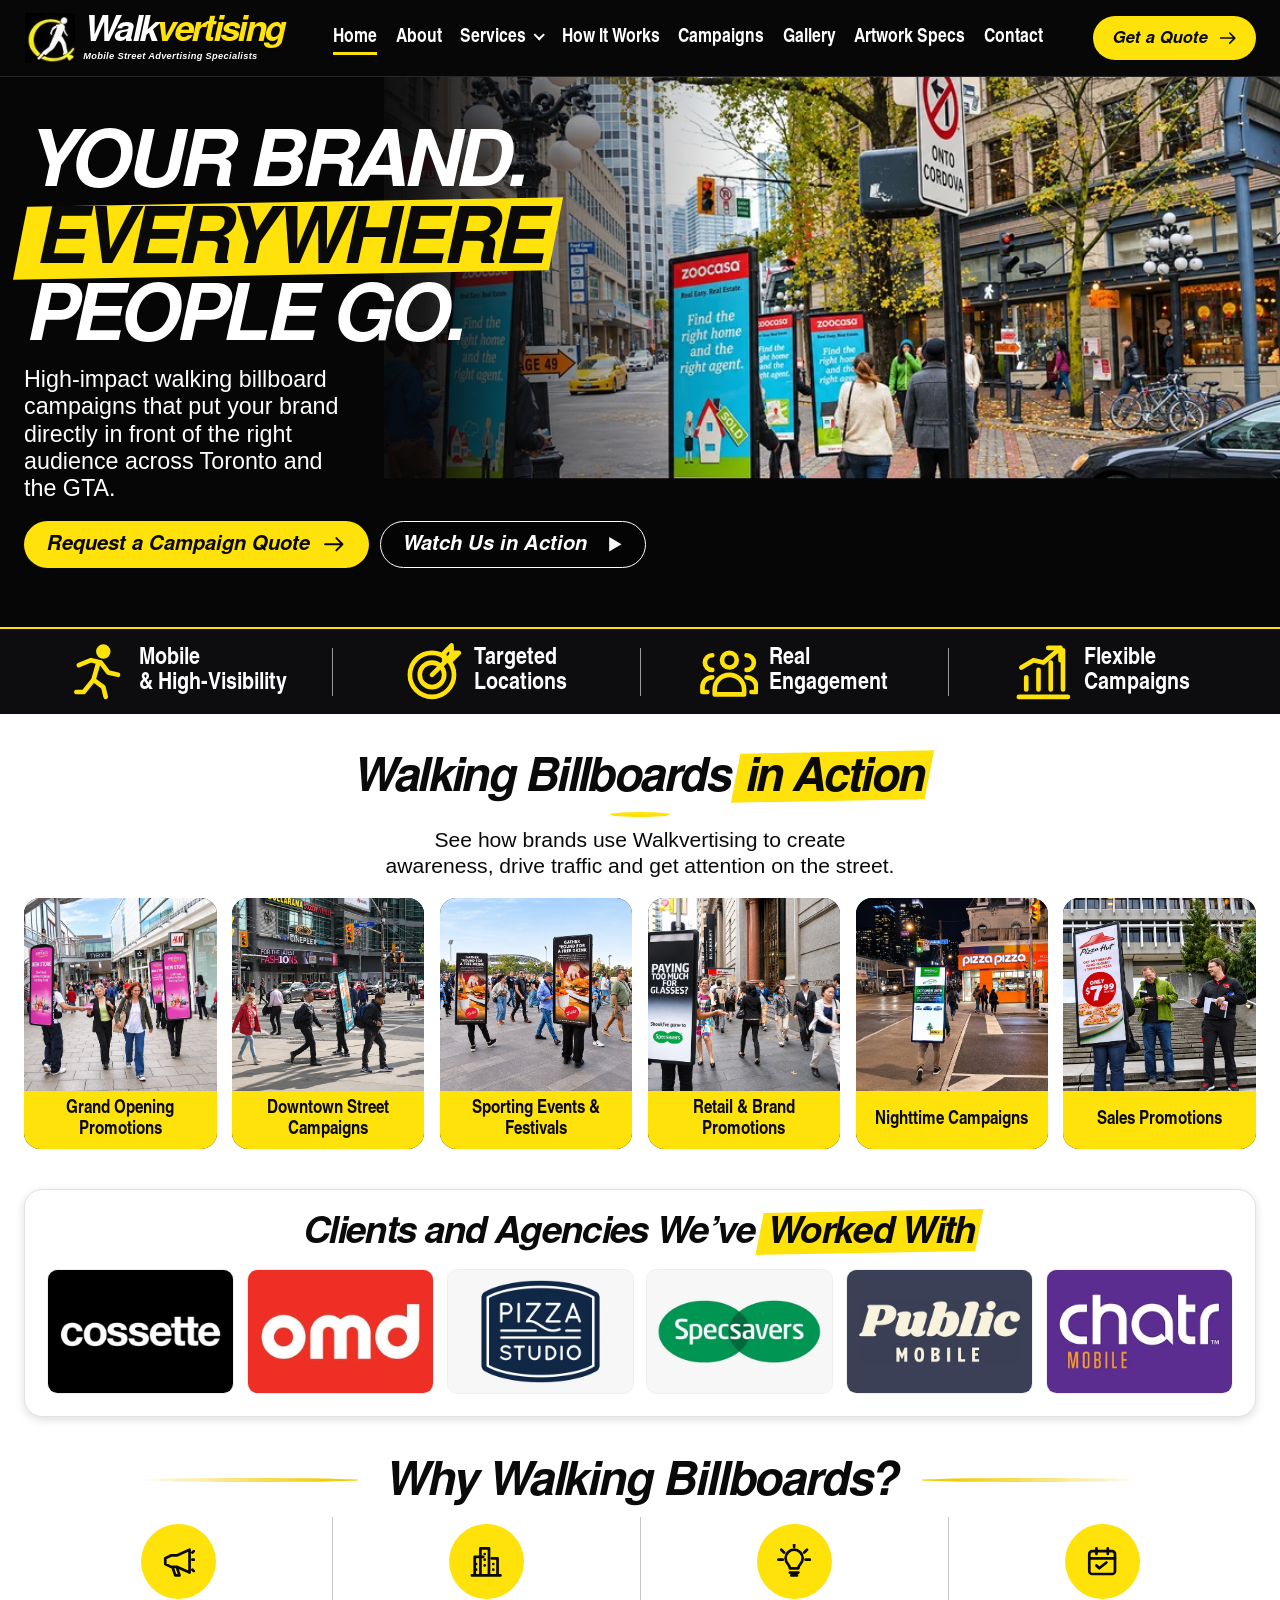
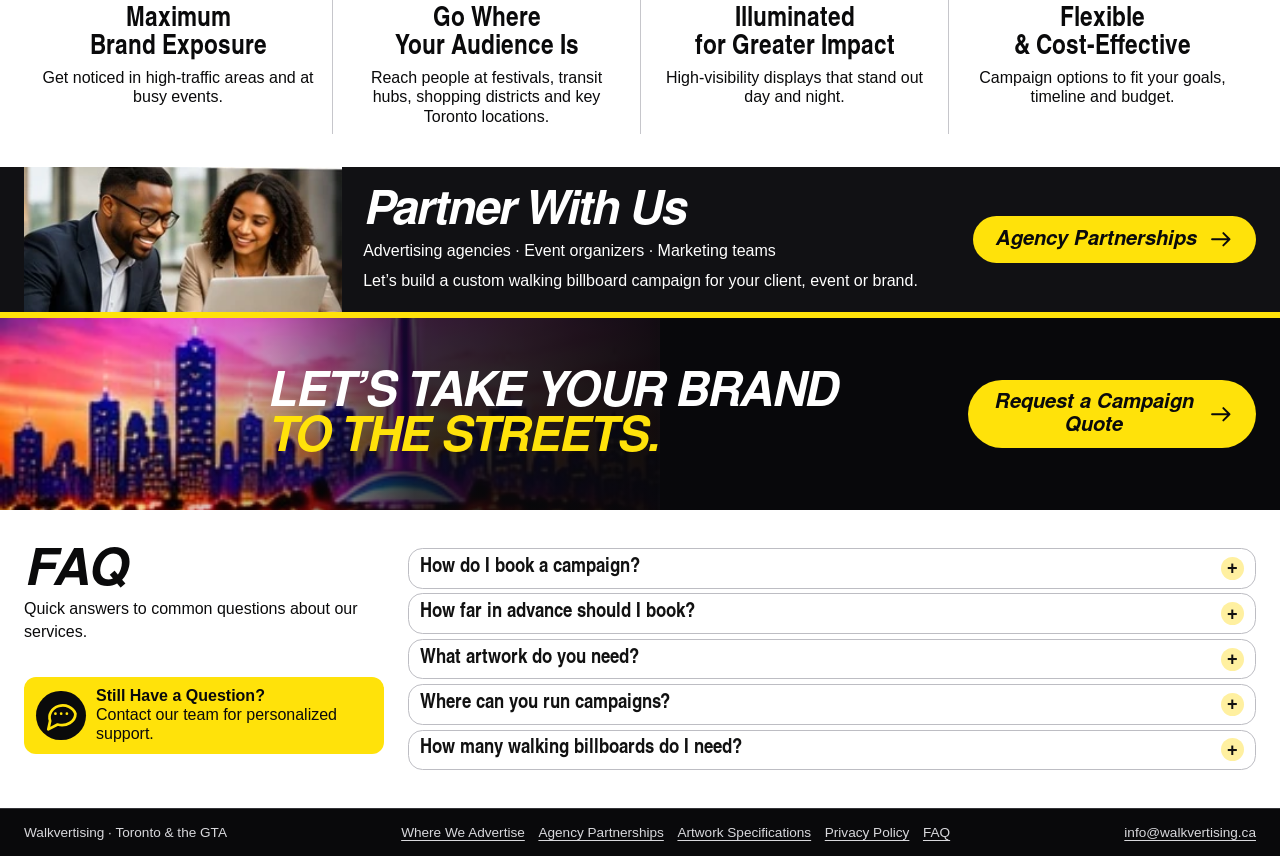
==== commit e4800285: "Update clients and agencies logo section across website" ====
--- a/index.html
+++ b/index.html
@@ -74,7 +74,7 @@
     <a href="gallery.html?category=night" class="tile tile-yellow"><img src="assets/action-evening-street.webp" alt="An illuminated walking billboard near Wellesley Street East at night" width="1086" height="1448" loading="lazy" decoding="async"><span class="tile-caption">Nighttime Campaigns</span></a>
     <a href="gallery.html?category=sales-promotions" class="tile tile-yellow"><img src="assets/action-sales-promotion.webp" alt="Pizza Hut walking billboard advertising a $7.99 pizza promotion" width="1246" height="1263" loading="lazy" decoding="async"><span class="tile-caption">Sales Promotions</span></a>
 </div>
-</div></section><section class="section wrap " ><div class="brands"><h2>Brands We’ve <br><span class="mark">Worked With</span></h2><div class="brand-grid"><div class="brand"><img src="assets/brand-rbc.webp" alt="RBC" width="64" height="69" loading="lazy" decoding="async" ></div><div class="brand"><img src="assets/brand-mcdonalds.webp" alt="McDonald’s" width="89" height="68" loading="lazy" decoding="async" ></div><div class="brand"><img src="assets/brand-mucho.webp" alt="Mucho Burrito" width="124" height="60" loading="lazy" decoding="async" ></div><div class="brand"><img src="assets/brand-pizza-depot.webp" alt="Pizza Depot" width="115" height="66" loading="lazy" decoding="async" ></div><div class="brand"><img src="assets/brand-extreme-pita.webp" alt="Extreme Pita" width="149" height="44" loading="lazy" decoding="async" ></div><div class="brand"><img src="assets/brand-toppers.webp" alt="Topper’s Pizza" width="107" height="66" loading="lazy" decoding="async" ></div><div class="brand"><img src="assets/brand-pizza-hut.webp" alt="Pizza Hut" width="107" height="67" loading="lazy" decoding="async" ></div><div class="brand"><img src="assets/brand-mr-sub.webp" alt="MR.SUB" width="140" height="65" loading="lazy" decoding="async" ></div><div class="brand"><img src="assets/brand-zoocasa.webp" alt="Zoocasa" width="170" height="56" loading="lazy" decoding="async" ></div></div></div></section><section class="section wrap " ><div class="section-title"><h2>Why Walking Billboards?</h2></div><div class="feature-row"><article class="feature"><span class="feature-badge"><svg class="icon" aria-hidden="true" focusable="false"><use href="assets/icons.svg#megaphone"></use></svg></span><h3>Maximum<br>Brand Exposure</h3><p>Get noticed in high-traffic areas and at busy events.</p></article><article class="feature"><span class="feature-badge"><svg class="icon" aria-hidden="true" focusable="false"><use href="assets/icons.svg#building"></use></svg></span><h3>Go Where<br>Your Audience Is</h3><p>Reach people at festivals, transit hubs, shopping districts and key Toronto locations.</p></article><article class="feature"><span class="feature-badge"><svg class="icon" aria-hidden="true" focusable="false"><use href="assets/icons.svg#bulb"></use></svg></span><h3>Illuminated<br>for Greater Impact</h3><p>High-visibility displays that stand out day and night.</p></article><article class="feature"><span class="feature-badge"><svg class="icon" aria-hidden="true" focusable="false"><use href="assets/icons.svg#calendar"></use></svg></span><h3>Flexible<br>&amp; Cost-Effective</h3><p>Campaign options to fit your goals, timeline and budget.</p></article></div></section><section class="partner-banner" data-dark><div class="wrap partner-inner">
+</div></section><section class="section wrap " ><div class="brands clients-brands"><h2>Clients and Agencies We’ve <span class="mark">Worked With</span></h2><div class="brand-grid"><div class="brand"><img src="assets/client-cossette.webp" alt="Cossette" width="480" height="320" loading="lazy" decoding="async"></div><div class="brand"><img src="assets/client-omd.webp" alt="OMD" width="480" height="320" loading="lazy" decoding="async"></div><div class="brand"><img src="assets/client-pizza-studio.webp" alt="Pizza Studio" width="480" height="320" loading="lazy" decoding="async"></div><div class="brand"><img src="assets/client-specsavers.webp" alt="Specsavers" width="480" height="320" loading="lazy" decoding="async"></div><div class="brand"><img src="assets/client-public-mobile.webp" alt="Public Mobile" width="480" height="320" loading="lazy" decoding="async"></div><div class="brand"><img src="assets/client-chatr-mobile.webp" alt="Chatr Mobile" width="480" height="320" loading="lazy" decoding="async"></div></div></div></section><section class="section wrap " ><div class="section-title"><h2>Why Walking Billboards?</h2></div><div class="feature-row"><article class="feature"><span class="feature-badge"><svg class="icon" aria-hidden="true" focusable="false"><use href="assets/icons.svg#megaphone"></use></svg></span><h3>Maximum<br>Brand Exposure</h3><p>Get noticed in high-traffic areas and at busy events.</p></article><article class="feature"><span class="feature-badge"><svg class="icon" aria-hidden="true" focusable="false"><use href="assets/icons.svg#building"></use></svg></span><h3>Go Where<br>Your Audience Is</h3><p>Reach people at festivals, transit hubs, shopping districts and key Toronto locations.</p></article><article class="feature"><span class="feature-badge"><svg class="icon" aria-hidden="true" focusable="false"><use href="assets/icons.svg#bulb"></use></svg></span><h3>Illuminated<br>for Greater Impact</h3><p>High-visibility displays that stand out day and night.</p></article><article class="feature"><span class="feature-badge"><svg class="icon" aria-hidden="true" focusable="false"><use href="assets/icons.svg#calendar"></use></svg></span><h3>Flexible<br>&amp; Cost-Effective</h3><p>Campaign options to fit your goals, timeline and budget.</p></article></div></section><section class="partner-banner" data-dark><div class="wrap partner-inner">
   <img src="assets/partners.webp" alt="Two marketing colleagues planning a campaign" width="310" height="126" loading="lazy" decoding="async" >
   <div><h2 class="display">Partner With Us</h2><p>Advertising agencies · Event organizers · Marketing teams</p>
     <p>Let’s build a custom walking billboard campaign for your client, event or brand.</p></div>
--- a/assets/styles.css
+++ b/assets/styles.css
@@ -612,3 +612,12 @@
 @media(max-width:1000px){
   .page-locations .nav-more[data-active] summary{background:transparent;color:white;border-color:#343437;border-radius:0}
 }
+
+/* Shared clients and agency logo strip */
+.brands.clients-brands{grid-template-columns:minmax(0,1fr);gap:1rem;padding:clamp(.8rem,1.7vw,1.4rem)}
+.clients-brands h2{text-align:center;border:0;padding:0;line-height:1.12;font-size:clamp(1.55rem,2.9vw,2.65rem)}
+.clients-brands .brand-grid{grid-template-columns:repeat(6,minmax(0,1fr));gap:clamp(.45rem,1vw,.85rem);align-items:stretch}
+.clients-brands .brand{padding:0;min-width:0;min-height:0;overflow:hidden;border-radius:.65rem}
+.clients-brands .brand img{width:100%;height:auto;aspect-ratio:3/2;object-fit:contain}
+@media(max-width:900px){.clients-brands .brand-grid{grid-template-columns:repeat(3,minmax(0,1fr))}}
+@media(max-width:480px){.clients-brands .brand-grid{grid-template-columns:repeat(2,minmax(0,1fr));gap:.5rem}.brands.clients-brands{gap:.7rem}}
